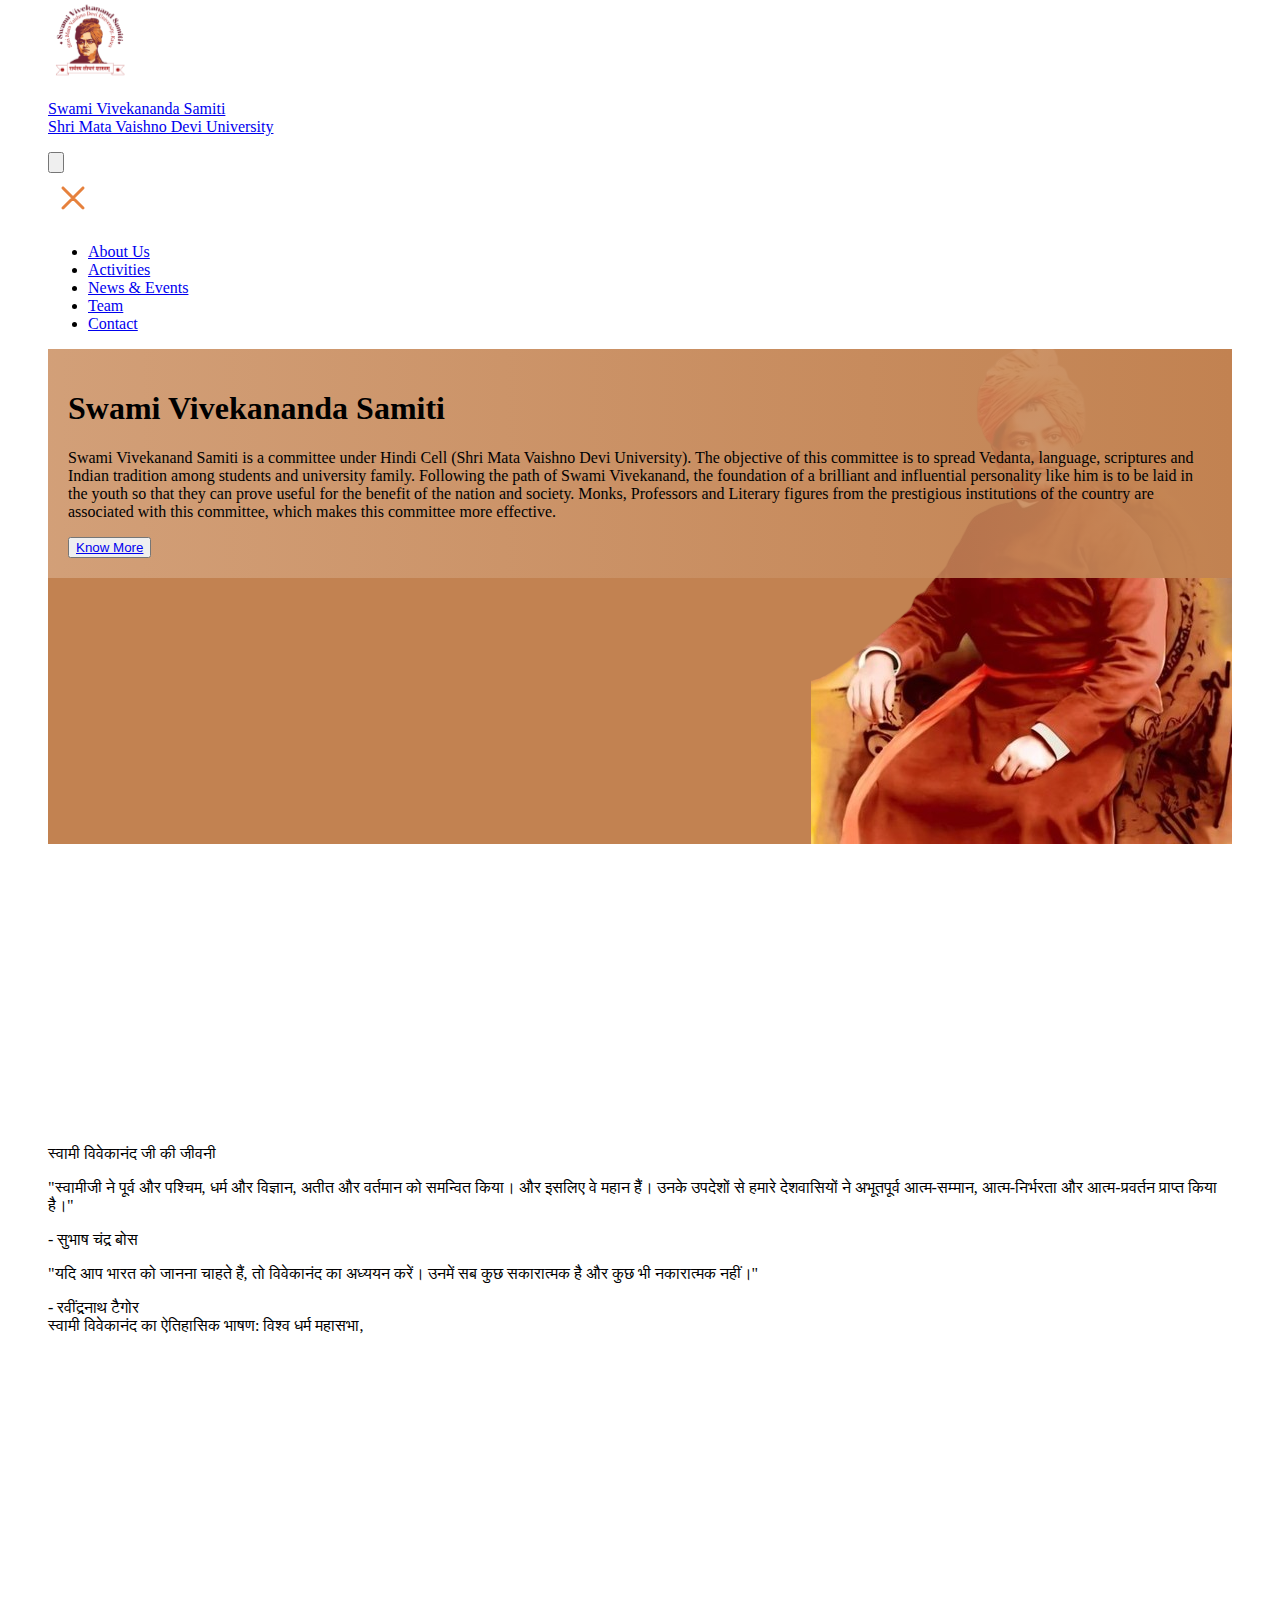
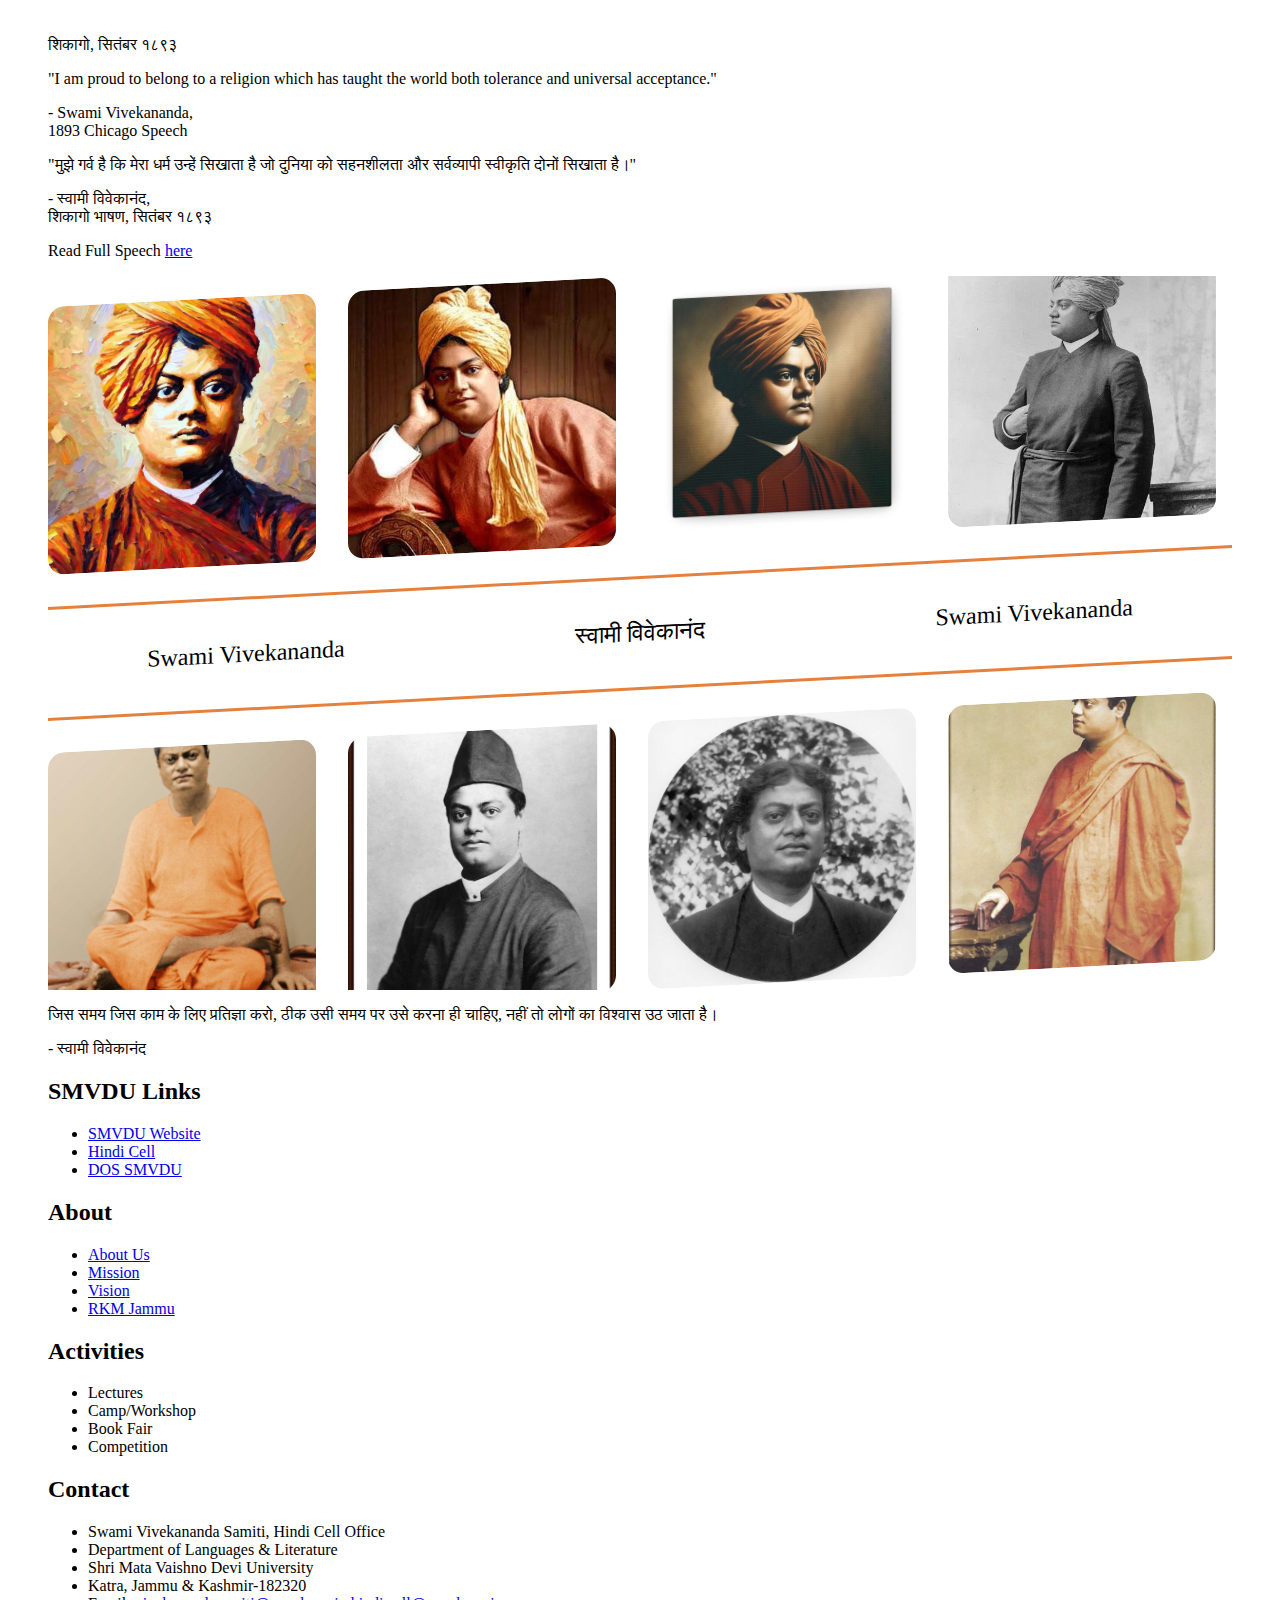
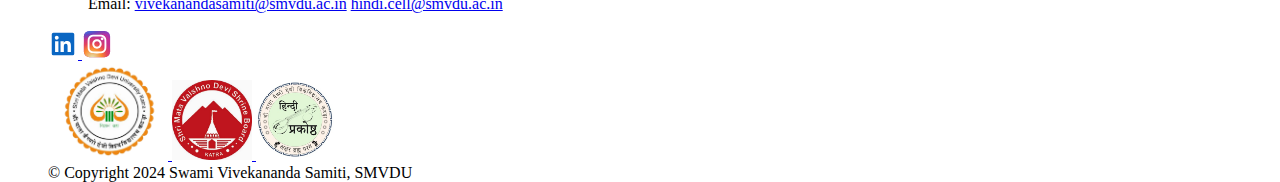
==== index.html @ 2ee824c7 "initial commit" ====
<!DOCTYPE html>
<html lang="en">
  <head>
    <meta charset="UTF-8" />
    <meta name="viewport" content="width=device-width, initial-scale=1.0" />
    <link rel="stylesheet" href="../style.css" />
    <script src="https://cdn.tailwindcss.com"></script>
    <link rel="preconnect" href="https://fonts.googleapis.com" />
    <link rel="preconnect" href="https://fonts.gstatic.com" crossorigin />
    <link
      href="https://fonts.googleapis.com/css2?family=Wittgenstein:ital,wght@0,400..900;1,400..900&display=swap"
      rel="stylesheet"
    />
    <link
      rel="icon"
      type="image/png"
      href="./assets/images/Vivekanand Samiti logo .png"
    />

    <link
      href="https://fonts.googleapis.com/css2?family=Margarine&display=swap"
      rel="stylesheet"
    />
    <meta property="og:title" content="Swami Vivekananda Samiti, SMVDU Katra" />
    <meta
      property="og:description"
      content="Swami Vivekananda Samiti is under the Hindi Cell of Shri Mata Vaishno Devi University. The aim of this samiti is to provide knowledge about Swami ji to the youth for the life."
    />
    <meta
      property="og:image"
      content="https://drive.google.com/file/d/1C65tCIMx6LrOhg4ggB39zdcLCmB5SeWJ/view?usp=sharing"
    />

    <meta property="og:type" content="website" />

    <meta
      name="twitter:card"
      content="https://drive.google.com/file/d/1C65tCIMx6LrOhg4ggB39zdcLCmB5SeWJ/view?usp=sharing"
    />
    <meta
      name="twitter:title"
      content="Swami Vivekananda Samiti, SMVDU Katra"
    />
    <meta name="twitter:description" content="Description for Twitter" />
    <meta
      name="twitter:image"
      content="https://drive.google.com/file/d/1C65tCIMx6LrOhg4ggB39zdcLCmB5SeWJ/view?usp=sharing"
    />
    <script>
      tailwind.config = {
        theme: {
          extend: {
            colors: {
              vivek: "#E6813D",
            },
            fontFamily: {
              swami: ["Wittgenstein", "sans-serif"],
              narendra: ["Margarine", "sans-serif"],
            },
          },
        },
      };
    </script>
    <title>Vivekananda Samiti - SMVDU</title>
  </head>
  <body>
    <div class="custom-container">
      <nav
        class="flex border-b border-vivek justify-between items-center py-2 bg-white font-swami !text-[#E6813D]"
      >
        <a
          href="/"
          class="transition duration-300 ease-in-out flex gap-2 items-center text-sm lg:text-xl font-bold"
        >
          <img src="./Vivekanand Samiti logo  1.svg" alt="samiti logo" />

          <p class="hidden lg:block">
            Swami Vivekananda Samiti <br />
            Shri Mata Vaishno Devi University
          </p>
        </a>
        <button
          class="md:hidden flex justify-center w-8 h-8 bg-gray-800 hover:bg-gray-700 transition duration-300 ease-in-out"
          id="nav-toggle"
        >
          <svg
            viewBox="0 0 24 24"
            fill="#fff"
            stroke="currentColor"
            stroke-width="2"
          >
            <rect x="4" y="4" width="8" height="8" rx="1" fill="#fff"></rect>
            <rect x="12" y="4" width="8" height="8" rx="1" fill="#fff"></rect>
            <rect x="4" y="12" width="8" height="8" rx="1" fill="#fff"></rect>
            <rect x="12" y="12" width="8" height="8" rx="1" fill="#fff"></rect>
          </svg>
        </button>
        <div
          id="nav-items"
          class="hidden font-medium absolute lg:static top-0 right-0 w-full lg:w-1/2 h-full bg-white lg:flex justify-between items-center gap-3"
        >
          <svg
            id="close-icon"
            class="lg:hidden absolute right-2 top-2"
            width="50px"
            height="50px"
            viewBox="0 -0.5 25 25"
            fill="none"
            xmlns="http://www.w3.org/2000/svg"
          >
            <g id="SVGRepo_bgCarrier" stroke-width="0"></g>
            <g
              id="SVGRepo_tracerCarrier"
              stroke-linecap="round"
              stroke-linejoin="round"
            ></g>
            <g id="SVGRepo_iconCarrier">
              <path
                d="M6.96967 16.4697C6.67678 16.7626 6.67678 17.2374 6.96967 17.5303C7.26256 17.8232 7.73744 17.8232 8.03033 17.5303L6.96967 16.4697ZM13.0303 12.5303C13.3232 12.2374 13.3232 11.7626 13.0303 11.4697C12.7374 11.1768 12.2626 11.1768 11.9697 11.4697L13.0303 12.5303ZM11.9697 11.4697C11.6768 11.7626 11.6768 12.2374 11.9697 12.5303C12.2626 12.8232 12.7374 12.8232 13.0303 12.5303L11.9697 11.4697ZM18.0303 7.53033C18.3232 7.23744 18.3232 6.76256 18.0303 6.46967C17.7374 6.17678 17.2626 6.17678 16.9697 6.46967L18.0303 7.53033ZM13.0303 11.4697C12.7374 11.1768 12.2626 11.1768 11.9697 11.4697C11.6768 11.7626 11.6768 12.2374 11.9697 12.5303L13.0303 11.4697ZM16.9697 17.5303C17.2626 17.8232 17.7374 17.8232 18.0303 17.5303C18.3232 17.2374 18.3232 16.7626 18.0303 16.4697L16.9697 17.5303ZM11.9697 12.5303C12.2626 12.8232 12.7374 12.8232 13.0303 12.5303C13.3232 12.2374 13.3232 11.7626 13.0303 11.4697L11.9697 12.5303ZM8.03033 6.46967C7.73744 6.17678 7.26256 6.17678 6.96967 6.46967C6.67678 6.76256 6.67678 7.23744 6.96967 7.53033L8.03033 6.46967ZM8.03033 17.5303L13.0303 12.5303L11.9697 11.4697L6.96967 16.4697L8.03033 17.5303ZM13.0303 12.5303L18.0303 7.53033L16.9697 6.46967L11.9697 11.4697L13.0303 12.5303ZM11.9697 12.5303L16.9697 17.5303L18.0303 16.4697L13.0303 11.4697L11.9697 12.5303ZM13.0303 11.4697L8.03033 6.46967L6.96967 7.53033L11.9697 12.5303L13.0303 11.4697Z"
                fill="#E6813D"
              ></path>
            </g>
          </svg>
          <ul
            class="lg:flex gap-10 text-2xl lg:text-lg mt-16 lg:mt-0 text-nowrap"
          >
            <li class="py-6 pl-4 lg:pl-0 lg:py-0">
              <a
                href="./about.html"
                class="lg:hover:bg-vivek lg:hover:text-white rounded p-2 transition duration-300 ease-in-out"
                >About Us</a
              >
            </li>
            <li class="py-6 pl-4 lg:pl-0 lg:py-0">
              <a
                href="/"
                class="lg:hover:bg-vivek lg:hover:text-white rounded p-2 transition duration-300 ease-in-out"
                >Activities</a
              >
            </li>
            <li class="py-6 pl-4 lg:pl-0 lg:py-0">
              <a
                href="/"
                class="lg:hover:bg-vivek lg:hover:text-white p-2 rounded transition duration-300 ease-in-out"
                >News & Events</a
              >
            </li>
            <li class="py-6 pl-4 lg:pl-0 lg:py-0">
              <a
                href="/team.html"
                class="lg:hover:bg-vivek lg:hover:text-white p-2 rounded transition duration-300 ease-in-out"
                >Team</a
              >
            </li>
            <li class="py-6 pl-4 lg:pl-0 lg:py-0">
              <a
                href="./contact.html"
                class="lg:hover:bg-vivek lg:hover:text-white p-2 rounded transition duration-300 ease-in-out"
                >Contact</a
              >
            </li>
          </ul>
        </div>
      </nav>
      <!-- navbar ends -->
      <div class="infosection">
        <div
          class="infotext flex flex-col gap-3 lg:w-1/2 h-full lg:pt-20 lg:px-10"
        >
          <h1 class="font-bold text-2xl lg:text-4xl font-narendra text-white">
            Swami Vivekananda Samiti
          </h1>
          <p class="text-sm md:text-base text-white font-semibold mt-6">
            Swami Vivekanand Samiti is a committee under Hindi Cell (Shri Mata
            Vaishno Devi University). The objective of this committee is to
            spread Vedanta, language, scriptures and Indian tradition among
            students and university family. Following the path of Swami
            Vivekanand, the foundation of a brilliant and influential
            personality like him is to be laid in the youth so that they can
            prove useful for the benefit of the nation and society. Monks,
            Professors and Literary figures from the prestigious institutions of
            the country are associated with this committee, which makes this
            committee more effective.
          </p>
          <button
            aria-label="know more button"
            class="text-white bg-orange-600 p-3 lg:px-5 rounded-lg font-semibold cursor-pointer w-1/2 md:w-1/3 lg:w-1/4"
          >
            <a href="/about.html">Know More</a>
          </button>
        </div>
      </div>
      <!-- hero section ends  -->

      <div class="mt-10 flex flex-col lg:flex-row">
        <div class="flex flex-col items-center gap-4">
          <span class="text-xl font-bold text-vivek"
            >स्वामी विवेकानंद जी की जीवनी
          </span>
          <iframe
            class="w-[400px] lg:w-[516px]"
            width="400"
            height="315"
            src="https://www.youtube.com/embed/04ceHW8CVVU?si=lhu3uIBAnBp4Sq96"
            title="YouTube video player"
            frameborder="0"
            allow="accelerometer; autoplay; encrypted-media; gyroscope; picture-in-picture; web-share"
            referrerpolicy="strict-origin-when-cross-origin"
            allowfullscreen
          ></iframe>
        </div>

        <div class="flex flex-col gap-3 justify-center p-3 px-6">
          <div class="flex flex-col">
            <p class="text-xl font-semibold">
              "स्वामीजी ने पूर्व और पश्चिम, धर्म और विज्ञान, अतीत और वर्तमान को
              समन्वित किया। और इसलिए वे महान हैं। उनके उपदेशों से हमारे
              देशवासियों ने अभूतपूर्व आत्म-सम्मान, आत्म-निर्भरता और
              आत्म-प्रवर्तन प्राप्त किया है।"
            </p>
            <span class="self-end">- सुभाष चंद्र बोस</span>
          </div>
          <div class="flex flex-col">
            <p class="text-xl font-semibold">
              "यदि आप भारत को जानना चाहते हैं, तो विवेकानंद का अध्ययन करें।
              उनमें सब कुछ सकारात्मक है और कुछ भी नकारात्मक नहीं।"
            </p>
            <span class="self-end">- रवींद्रनाथ टैगोर</span>
          </div>
        </div>
      </div>
      <!-- jeevani section ends  -->

      <div class="mt-10 flex flex-col lg:flex-row-reverse">
        <div class="flex flex-col items-center gap-4">
          <span class="text-xl font-bold text-vivek"
            >स्वामी विवेकानंद का ऐतिहासिक भाषण: विश्व धर्म महासभा, <br />
            शिकागो, सितंबर १८९३
          </span>
          <iframe
            class="w-[400px] lg:w-[516px]"
            width="560"
            height="315"
            src="https://www.youtube.com/embed/vPDQOB7pRRM?si=Dg711a_UgyWwMXxm"
            title="YouTube video player"
            frameborder="0"
            allow="accelerometer; autoplay; clipboard-write; encrypted-media; gyroscope; picture-in-picture; web-share"
            referrerpolicy="strict-origin-when-cross-origin"
            allowfullscreen
          ></iframe>
        </div>

        <div class="flex flex-col gap-3 justify-center p-3 px-6">
          <div class="flex flex-col">
            <p class="text-xl font-semibold">
              "I am proud to belong to a religion which has taught the world
              both tolerance and universal acceptance."
            </p>
            <span class="self-end"
              >- Swami Vivekananda, <br />
              1893 Chicago Speech</span
            >
          </div>
          <div class="flex flex-col">
            <p class="text-xl font-semibold">
              "मुझे गर्व है कि मेरा धर्म उन्हें सिखाता है जो दुनिया को सहनशीलता
              और सर्वव्यापी स्वीकृति दोनों सिखाता है।"
            </p>
            <span class="self-end"
              >- स्वामी विवेकानंद, <br />
              शिकागो भाषण, सितंबर १८९३</span
            >

            <p>
              Read Full Speech
              <a
                href="https://belurmath.org/swami-vivekananda-speeches-at-the-parliament-of-religions-chicago-1893/"
                target="_blank"
                class="text-vivek font-bold"
                >here</a
              >
            </p>
          </div>
        </div>
      </div>
      <div class="gallery mt-6">
        <div class="marquee">
          <div class="marquee__group">
            <img
              src="./assets/images/swamijigallery/swamiji-image1.png"
              alt=""
            />
            <img
              src="./assets/images/swamijigallery/swamiji-image2.png"
              alt=""
            />
            <img
              src="./assets/images/swamijigallery/swamiji -image3.png"
              alt=""
            />
            <img
              src="./assets/images/swamijigallery/swamiji-image4.png"
              alt=""
            />
            <img
              src="./assets/images/swamijigallery/swamiji-image5.png"
              alt=""
            />
          </div>

          <div aria-hidden="true" class="marquee__group">
            <img
              src="./assets/images/swamijigallery/swamiji-image5.png"
              alt=""
            />
            <img
              src="./assets/images/swamijigallery/swamiji-image4.png"
              alt=""
            />
            <img
              src="./assets/images/swamijigallery/swamiji-image3.png"
              alt=""
            />
            <img
              src="./assets/images/swamijigallery/swamiji-image2.png"
              alt=""
            />
            <img
              src="./assets/images/swamijigallery/swamiji-image1.png"
              alt=""
            />
          </div>
        </div>
        <div class="marquee marquee--borders" style="--duration: 100s">
          <div class="marquee__group">
            <p>Swami Vivekananda</p>
            <p aria-hidden="true">स्वामी विवेकानंद</p>
            <p aria-hidden="true">Swami Vivekananda</p>
          </div>

          <div aria-hidden="true" class="marquee__group">
            <p>स्वामी विवेकानंद</p>
            <p>Swami Vivekananda</p>
            <p>स्वामी विवेकानंद</p>
          </div>
        </div>

        <div class="marquee marquee--reverse">
          <div class="marquee__group">
            <img
              src="./assets/images/swamijigallery/swamiji-image6.png"
              alt=""
            />
            <img
              src="./assets/images/swamijigallery/swamiji-image7.png"
              alt=""
            />
            <img
              src="./assets/images/swamijigallery/swamiji-image8.png"
              alt=""
            />
            <img
              src="./assets/images/swamijigallery/swamiji-image9.png"
              alt=""
            />
            <img
              src="./assets/images/swamijigallery/swamiji -image3.png"
              alt=""
            />
          </div>

          <div aria-hidden="true" class="marquee__group">
            <img
              src="./assets/images/swamijigallery/swamiji-image6.png"
              alt=""
            />
            <img
              src="./assets/images/swamijigallery/swamiji-image9.png"
              alt=""
            />
            <img
              src="./assets/images/swamijigallery/swamiji-image8.png"
              alt=""
            />
            <img
              src="./assets/images/swamijigallery/swamiji-image7.png"
              alt=""
            />
            <img
              src="./assets/images/swamijigallery/swamiji-image6.png"
              alt=""
            />
          </div>
        </div>
      </div>

      <div class="flex flex-col my-6 lg:px-20 lg:py-10">
        <p class="text-2xl lg:text-4xl font-semibold">
          जिस समय जिस काम के लिए प्रतिज्ञा करो, ठीक उसी समय पर उसे करना ही
          चाहिए, नहीं तो लोगों का विश्वास उठ जाता है।
        </p>
        <span class="self-end text-xl lg:text-2xl">- स्वामी विवेकानंद </span>
      </div>
      <footer
        class="bg-black text-white flex flex-col p-10 py-20 justify-center"
      >
        <div class="grid grid-cols-2 lg:flex gap-[90px] justify-center">
          <div class="column flex flex-col gap-5">
            <h2 class="font-bold text-2xl">SMVDU Links</h2>
            <ul class="flex flex-col gap-2">
              <li>
                <a href="https://smvdu.ac.in/"> SMVDU Website </a>
              </li>
              <li>
                <a href="https://hindicell.smvdu.ac.in/">Hindi Cell</a>
              </li>
              <li>
                <a href="https://smvdu.ac.in/campus-life/dean-of-students/"
                  >DOS SMVDU</a
                >
              </li>
            </ul>
          </div>

          <div class="column gap-5 flex flex-col">
            <h2 class="font-bold text-2xl">About</h2>
            <ul class="flex flex-col gap-2">
              <li><a href="./about.html">About Us</a></li>
              <li><a href="./about.html">Mission</a></li>
              <li><a href="./about.html">Vision</a></li>
              <li><a href="https://rkmjammu.org/">RKM Jammu</a></li>
            </ul>
          </div>

          <div class="column col-end-2 flex flex-col gap-5">
            <h2 class="font-bold text-2xl">Activities</h2>
            <ul class="flex flex-col gap-2">
              <li>Lectures</li>
              <li>Camp/Workshop</li>
              <li>Book Fair</li>
              <li>Competition</li>
            </ul>
          </div>

          <div
            class="column row-start-3 w-[100vw] lg:w-auto flex flex-col gap-5"
          >
            <h2 class="font-bold text-2xl">Contact</h2>
            <ul>
              <li>Swami Vivekananda Samiti, Hindi Cell Office</li>
              <li>Department of Languages & Literature</li>
              <li>Shri Mata Vaishno Devi University</li>
              <li>Katra, Jammu & Kashmir-182320</li>
              <span>Email:</span>
              <a href="mailto:vivekanandasamiti@smvdu.ac.in"
                >vivekanandasamiti@smvdu.ac.in</a
              >
              <a href="mailto:hindi.cell@smvdu.ac.in" class="pl-2"
                >hindi.cell@smvdu.ac.in</a
              >
            </ul>
          </div>
        </div>
        <div
          class="flex flex-col-reverse gap-3 lg:flex-row items-center lg:px-20 justify-between"
        >
          <div class="flex gap-3">
            <a href="https://www.linkedin.com/company/hindicellsmvdu">
              <svg
                width="30px"
                height="30px"
                viewBox="0 0 16 16"
                xmlns="http://www.w3.org/2000/svg"
                fill="none"
              >
                <g id="SVGRepo_bgCarrier" stroke-width="0"></g>
                <g
                  id="SVGRepo_tracerCarrier"
                  stroke-linecap="round"
                  stroke-linejoin="round"
                ></g>
                <g id="SVGRepo_iconCarrier">
                  <path
                    fill="#0A66C2"
                    d="M12.225 12.225h-1.778V9.44c0-.664-.012-1.519-.925-1.519-.926 0-1.068.724-1.068 1.47v2.834H6.676V6.498h1.707v.783h.024c.348-.594.996-.95 1.684-.925 1.802 0 2.135 1.185 2.135 2.728l-.001 3.14zM4.67 5.715a1.037 1.037 0 01-1.032-1.031c0-.566.466-1.032 1.032-1.032.566 0 1.031.466 1.032 1.032 0 .566-.466 1.032-1.032 1.032zm.889 6.51h-1.78V6.498h1.78v5.727zM13.11 2H2.885A.88.88 0 002 2.866v10.268a.88.88 0 00.885.866h10.226a.882.882 0 00.889-.866V2.865a.88.88 0 00-.889-.864z"
                  ></path>
                </g>
              </svg>
            </a>
            <a href="https://www.instagram.com/hindicellsmvdu">
              <svg
                width="30px"
                height="30px"
                viewBox="0 0 32 32"
                fill="none"
                xmlns="http://www.w3.org/2000/svg"
              >
                <g id="SVGRepo_bgCarrier" stroke-width="0"></g>
                <g
                  id="SVGRepo_tracerCarrier"
                  stroke-linecap="round"
                  stroke-linejoin="round"
                ></g>
                <g id="SVGRepo_iconCarrier">
                  <rect
                    x="2"
                    y="2"
                    width="28"
                    height="28"
                    rx="6"
                    fill="url(#paint0_radial_87_7153)"
                  ></rect>
                  <rect
                    x="2"
                    y="2"
                    width="28"
                    height="28"
                    rx="6"
                    fill="url(#paint1_radial_87_7153)"
                  ></rect>
                  <rect
                    x="2"
                    y="2"
                    width="28"
                    height="28"
                    rx="6"
                    fill="url(#paint2_radial_87_7153)"
                  ></rect>
                  <path
                    d="M23 10.5C23 11.3284 22.3284 12 21.5 12C20.6716 12 20 11.3284 20 10.5C20 9.67157 20.6716 9 21.5 9C22.3284 9 23 9.67157 23 10.5Z"
                    fill="white"
                  ></path>
                  <path
                    fill-rule="evenodd"
                    clip-rule="evenodd"
                    d="M16 21C18.7614 21 21 18.7614 21 16C21 13.2386 18.7614 11 16 11C13.2386 11 11 13.2386 11 16C11 18.7614 13.2386 21 16 21ZM16 19C17.6569 19 19 17.6569 19 16C19 14.3431 17.6569 13 16 13C14.3431 13 13 14.3431 13 16C13 17.6569 14.3431 19 16 19Z"
                    fill="white"
                  ></path>
                  <path
                    fill-rule="evenodd"
                    clip-rule="evenodd"
                    d="M6 15.6C6 12.2397 6 10.5595 6.65396 9.27606C7.2292 8.14708 8.14708 7.2292 9.27606 6.65396C10.5595 6 12.2397 6 15.6 6H16.4C19.7603 6 21.4405 6 22.7239 6.65396C23.8529 7.2292 24.7708 8.14708 25.346 9.27606C26 10.5595 26 12.2397 26 15.6V16.4C26 19.7603 26 21.4405 25.346 22.7239C24.7708 23.8529 23.8529 24.7708 22.7239 25.346C21.4405 26 19.7603 26 16.4 26H15.6C12.2397 26 10.5595 26 9.27606 25.346C8.14708 24.7708 7.2292 23.8529 6.65396 22.7239C6 21.4405 6 19.7603 6 16.4V15.6ZM15.6 8H16.4C18.1132 8 19.2777 8.00156 20.1779 8.0751C21.0548 8.14674 21.5032 8.27659 21.816 8.43597C22.5686 8.81947 23.1805 9.43139 23.564 10.184C23.7234 10.4968 23.8533 10.9452 23.9249 11.8221C23.9984 12.7223 24 13.8868 24 15.6V16.4C24 18.1132 23.9984 19.2777 23.9249 20.1779C23.8533 21.0548 23.7234 21.5032 23.564 21.816C23.1805 22.5686 22.5686 23.1805 21.816 23.564C21.5032 23.7234 21.0548 23.8533 20.1779 23.9249C19.2777 23.9984 18.1132 24 16.4 24H15.6C13.8868 24 12.7223 23.9984 11.8221 23.9249C10.9452 23.8533 10.4968 23.7234 10.184 23.564C9.43139 23.1805 8.81947 22.5686 8.43597 21.816C8.27659 21.5032 8.14674 21.0548 8.0751 20.1779C8.00156 19.2777 8 18.1132 8 16.4V15.6C8 13.8868 8.00156 12.7223 8.0751 11.8221C8.14674 10.9452 8.27659 10.4968 8.43597 10.184C8.81947 9.43139 9.43139 8.81947 10.184 8.43597C10.4968 8.27659 10.9452 8.14674 11.8221 8.0751C12.7223 8.00156 13.8868 8 15.6 8Z"
                    fill="white"
                  ></path>
                  <defs>
                    <radialGradient
                      id="paint0_radial_87_7153"
                      cx="0"
                      cy="0"
                      r="1"
                      gradientUnits="userSpaceOnUse"
                      gradientTransform="translate(12 23) rotate(-55.3758) scale(25.5196)"
                    >
                      <stop stop-color="#B13589"></stop>
                      <stop offset="0.79309" stop-color="#C62F94"></stop>
                      <stop offset="1" stop-color="#8A3AC8"></stop>
                    </radialGradient>
                    <radialGradient
                      id="paint1_radial_87_7153"
                      cx="0"
                      cy="0"
                      r="1"
                      gradientUnits="userSpaceOnUse"
                      gradientTransform="translate(11 31) rotate(-65.1363) scale(22.5942)"
                    >
                      <stop stop-color="#E0E8B7"></stop>
                      <stop offset="0.444662" stop-color="#FB8A2E"></stop>
                      <stop offset="0.71474" stop-color="#E2425C"></stop>
                      <stop
                        offset="1"
                        stop-color="#E2425C"
                        stop-opacity="0"
                      ></stop>
                    </radialGradient>
                    <radialGradient
                      id="paint2_radial_87_7153"
                      cx="0"
                      cy="0"
                      r="1"
                      gradientUnits="userSpaceOnUse"
                      gradientTransform="translate(0.500002 3) rotate(-8.1301) scale(38.8909 8.31836)"
                    >
                      <stop offset="0.156701" stop-color="#406ADC"></stop>
                      <stop offset="0.467799" stop-color="#6A45BE"></stop>
                      <stop
                        offset="1"
                        stop-color="#6A45BE"
                        stop-opacity="0"
                      ></stop>
                    </radialGradient>
                  </defs>
                </g>
              </svg>
            </a>
          </div>
          <div class="flex gap-2 self-end mt-10">
            <a href="https://smvdu.ac.in">
              <img
                src="./assets/images/logo (1).png"
                alt="smvdu logo"
                width="120"
                class="object-contain mt-[-10px]"
              />
            </a>

            <a href="https://www.maavaishnodevi.org/">
              <img
                src="./assets/images/images (1) (1).jpeg"
                alt="shrine board logo"
                width="80"
                class="object-contain mr-5"
              />
            </a>
            <a href="https://hindicell.smvdu.ac.in/">
              <img
                src="./assets/images/logo.png"
                alt="hindi cell SMVDU logo"
                width="80"
                class="object-contain"
                class="object-contain"
              />
            </a>
          </div>
        </div>

        <div class="mt-20">
          <span>© Copyright 2024 Swami Vivekananda Samiti, SMVDU</span>
        </div>
      </footer>

      <!-- footer ends  -->
    </div>

    <script src="../script.js"></script>
  </body>
</html>
---- style.css ----
body {
  margin: 0;
}

.custom-container {
  max-width: 1440px;
  margin-inline: auto;
  padding-inline: clamp(16px, 4vw, 48px);
}

.infosection {
  background-image: url("./assets/images/swamiji-removebg-preview.png");
  height: 55vh;
  margin-top: 10px;
  object-fit: contain;
  background-repeat: no-repeat;
  background-color: #c28251;
  background-size: fill;
  background-position: right;
}

li {
  cursor: pointer;
}
.infotext {
  background: linear-gradient(to right, hsl(27, 72%, 90%, 0.3), #c28251);
  padding: 20px;
}

@media only screen and (max-width: 768px) {
  .infosection {
    background-image: url("./assets/images/swamiji-removebg-preview.png");
    height: 65vh;
    margin-top: 10px;
    object-fit: contain;
  }
  .infotext {
    padding-top: 18vh;
    gap: 10px;
  }
  .teamcard {
    width: 350px !important;
  }
}

@media only screen and (min-width: 768px) and (max-width: 1024px) {
  .teamcard {
    width: 300px !important;
  }
}
.header {
  background-color: #e6813d;
  padding: 20px;
  text-align: center;
}

.content {
  padding: 20px;
}

.leftcolumn {
  float: left;
  width: 55%;
}

.rightcolumn {
  float: right;
  width: 35%;
  padding-left: 20px;
}

.row:after {
  content: "";
  display: table;
  clear: both;
}

@media screen and (max-width: 800px) {
  .leftcolumn,
  .rightcolumn {
    width: 100%;
    padding: 0;
  }
}

#contact-form {
  max-width: 600px;
  margin: 40px auto;
  padding: 20px;
  box-shadow: 0 0 10px rgba(0, 0, 0, 0.1);
}

.teamcard {
  box-shadow: 0 0 10px rgba(0, 0, 0, 0.1);
  text-wrap: nowrap;
  height: 200px;
  width: 400px;
  border-left: 5px solid #e6813d;
}
label {
  display: block;
  margin-bottom: 10px;
}

input[type="text"],
input[type="tel"],
input[type="email"] {
  width: 100%;
  padding: 10px;
  margin-bottom: 20px;
  border: 1px solid #ccc;
}

textarea {
  width: 100%;
  padding: 10px;
  margin-bottom: 20px;
  border: 1px solid #ccc;
  height: 100px;
}

input[type="submit"] {
  background-color: #e6813d;
  color: #fff;
  padding: 10px 20px;
  border: none;
  border-radius: 5px;
  cursor: pointer;
}

input[type="submit"]:hover {
  background-color: white;
  color: #e6813d;
  border: 1px solid #e6813d;
}

.teamcard span:nth-child(1) {
  font-size: 22px;
  font-weight: 600;
}

.teamcard span:nth-child(2) {
  font-size: 18px;
  font-weight: 500;
  color: #e6813d;
  font-style: italic;
}

.teamcard p {
  font-size: 14px;
}

.marquee {
  --duration: 60s;
  --gap: 2rem;

  display: flex;
  overflow: hidden;
  user-select: none;
  gap: var(--gap);
  transform: skewY(-3deg);
}

.marquee__group {
  flex-shrink: 0;
  display: flex;
  align-items: center;
  justify-content: space-around;
  gap: var(--gap);
  min-width: 100%;
  animation: scroll var(--duration) linear infinite;
}

@media (prefers-reduced-motion: reduce) {
  .marquee__group {
    animation-play-state: paused;
  }
}

.marquee__group img {
  max-width: clamp(10rem, 1rem + 28vmin, 20rem);
  aspect-ratio: 1;
  object-fit: cover;
  border-radius: 1rem;
}

.gallery {
  --space: 2rem;
  display: grid;
  align-content: center;
  overflow: hidden;
  gap: var(--space);
  width: 100%;
  font-size: 1.5rem;
  line-height: 1.5;
}
.marquee--borders {
  border-block: 3px solid #e6813d;
  padding-block: 0.75rem;
}

.marquee--reverse .marquee__group {
  animation-direction: reverse;
  animation-delay: calc(var(--duration) / -2);
}

@keyframes scroll {
  0% {
    transform: translateX(0);
  }

  100% {
    transform: translateX(calc(-100% - var(--gap)));
  }
}
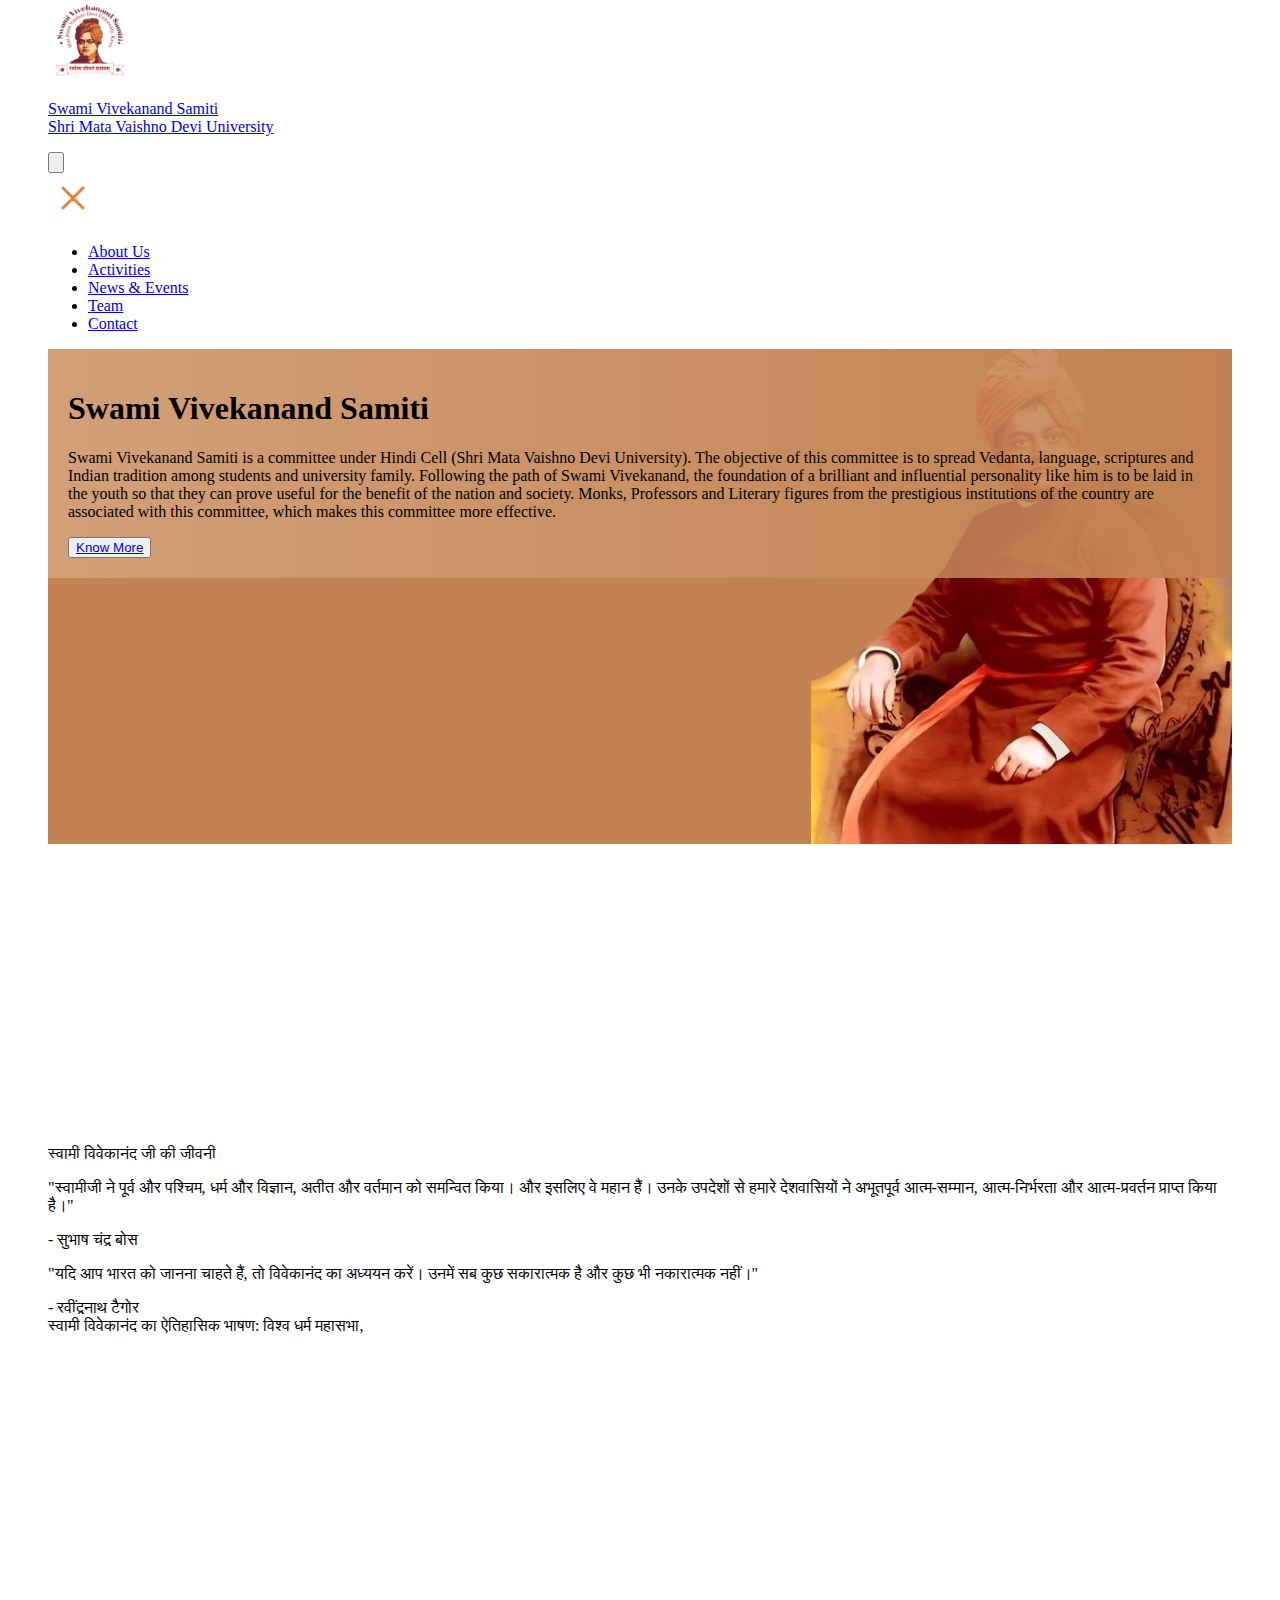
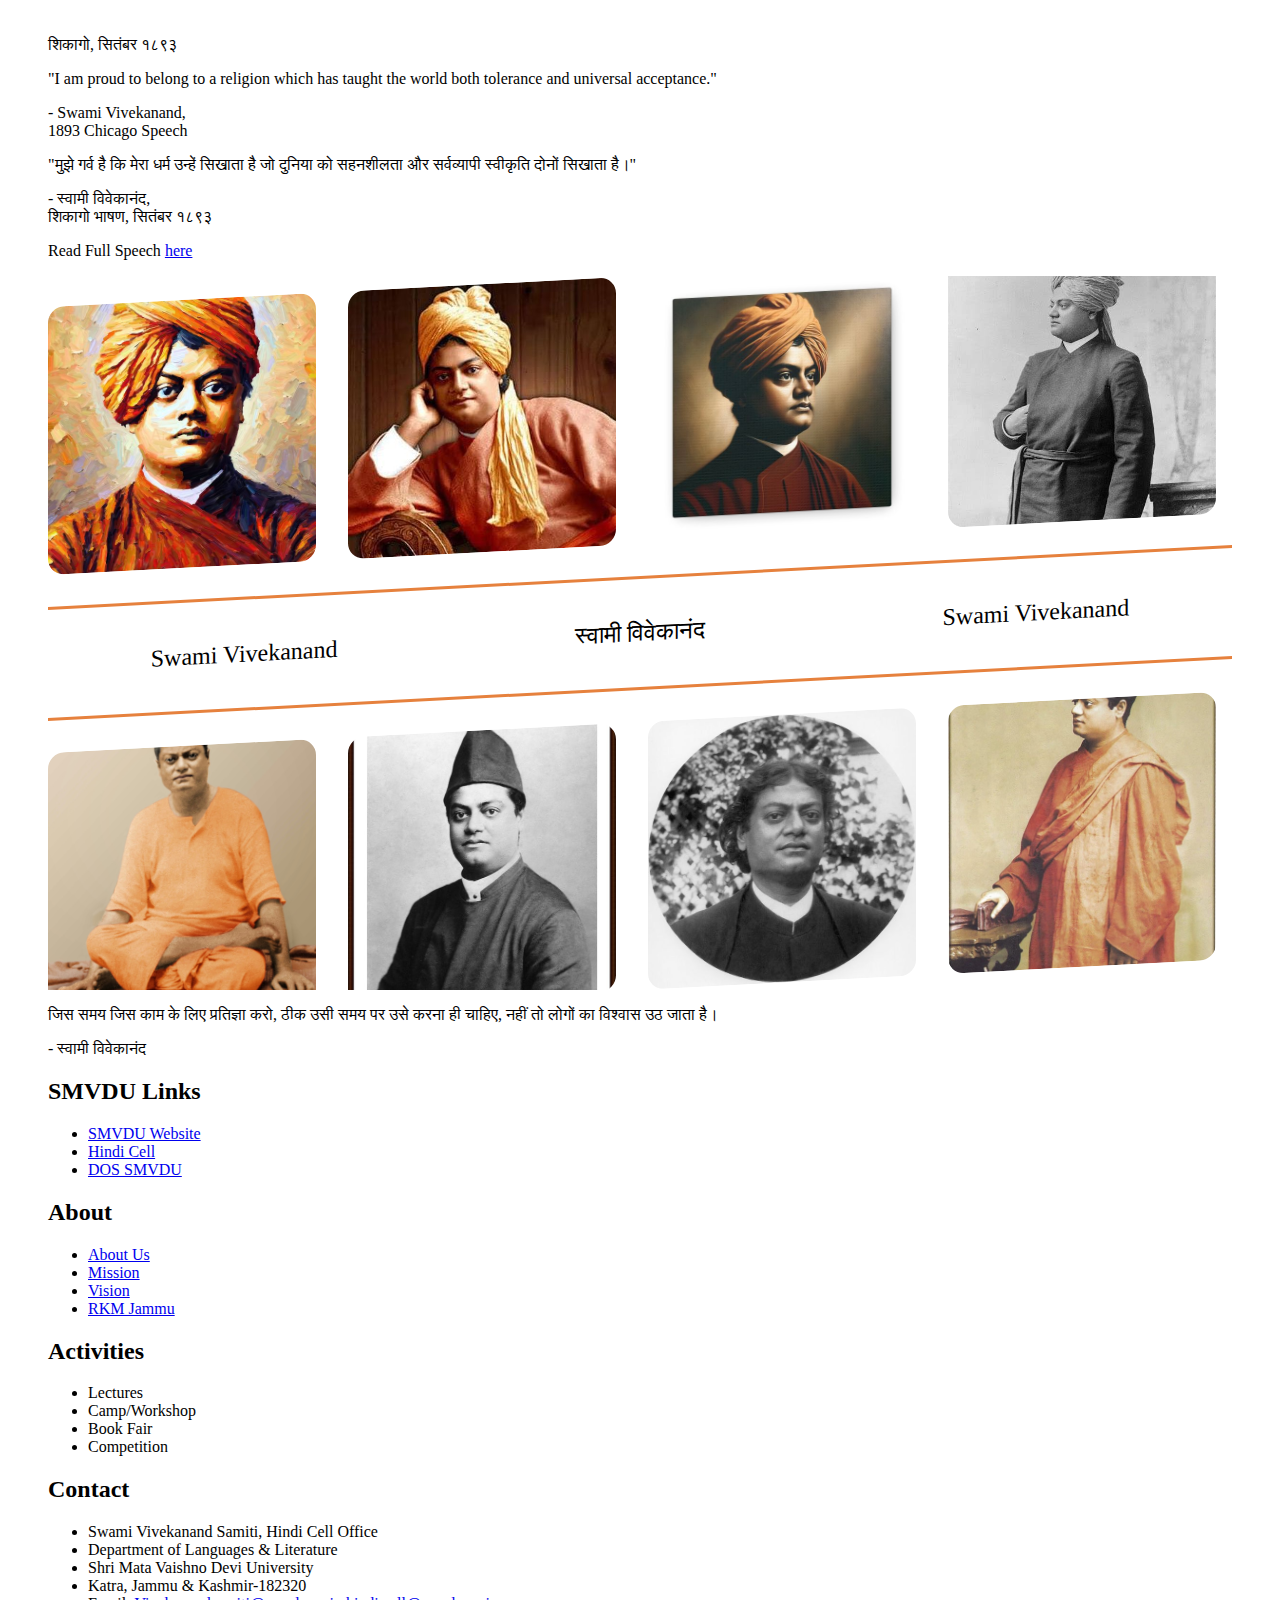
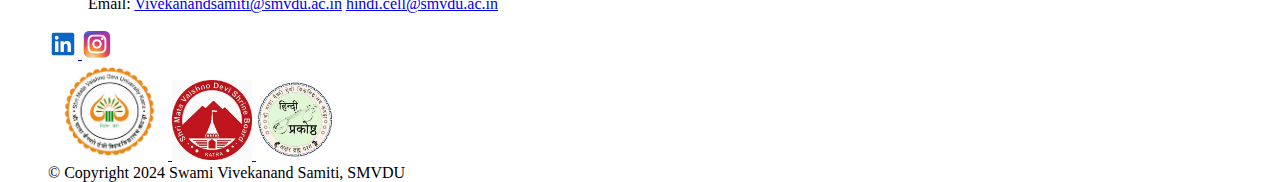
==== commit 415f4e64: "fix ui" ====
--- a/index.html
+++ b/index.html
@@ -21,10 +21,10 @@
       href="https://fonts.googleapis.com/css2?family=Margarine&display=swap"
       rel="stylesheet"
     />
-    <meta property="og:title" content="Swami Vivekananda Samiti, SMVDU Katra" />
+    <meta property="og:title" content="Swami Vivekanand Samiti, SMVDU Katra" />
     <meta
       property="og:description"
-      content="Swami Vivekananda Samiti is under the Hindi Cell of Shri Mata Vaishno Devi University. The aim of this samiti is to provide knowledge about Swami ji to the youth for the life."
+      content="Swami Vivekanand Samiti is under the Hindi Cell of Shri Mata Vaishno Devi University. The aim of this samiti is to provide knowledge about Swami ji to the youth for the life."
     />
     <meta
       property="og:image"
@@ -37,10 +37,7 @@
       name="twitter:card"
       content="https://drive.google.com/file/d/1C65tCIMx6LrOhg4ggB39zdcLCmB5SeWJ/view?usp=sharing"
     />
-    <meta
-      name="twitter:title"
-      content="Swami Vivekananda Samiti, SMVDU Katra"
-    />
+    <meta name="twitter:title" content="Swami Vivekanand Samiti, SMVDU Katra" />
     <meta name="twitter:description" content="Description for Twitter" />
     <meta
       name="twitter:image"
@@ -61,7 +58,7 @@
         },
       };
     </script>
-    <title>Vivekananda Samiti - SMVDU</title>
+    <title>Vivekanand Samiti - SMVDU</title>
   </head>
   <body>
     <div class="custom-container">
@@ -74,8 +71,8 @@
         >
           <img src="./Vivekanand Samiti logo  1.svg" alt="samiti logo" />
 
-          <p class="hidden lg:block">
-            Swami Vivekananda Samiti <br />
+          <p class="">
+            Swami Vivekanand Samiti <br />
             Shri Mata Vaishno Devi University
           </p>
         </a>
@@ -168,7 +165,7 @@
           class="infotext flex flex-col gap-3 lg:w-1/2 h-full lg:pt-20 lg:px-10"
         >
           <h1 class="font-bold text-2xl lg:text-4xl font-narendra text-white">
-            Swami Vivekananda Samiti
+            Swami Vivekanand Samiti
           </h1>
           <p class="text-sm md:text-base text-white font-semibold mt-6">
             Swami Vivekanand Samiti is a committee under Hindi Cell (Shri Mata
@@ -257,7 +254,7 @@
               both tolerance and universal acceptance."
             </p>
             <span class="self-end"
-              >- Swami Vivekananda, <br />
+              >- Swami Vivekanand, <br />
               1893 Chicago Speech</span
             >
           </div>
@@ -274,7 +271,7 @@
             <p>
               Read Full Speech
               <a
-                href="https://belurmath.org/swami-vivekananda-speeches-at-the-parliament-of-religions-chicago-1893/"
+                href="https://belurmath.org/swami-Vivekanand-speeches-at-the-parliament-of-religions-chicago-1893/"
                 target="_blank"
                 class="text-vivek font-bold"
                 >here</a
@@ -283,7 +280,7 @@
           </div>
         </div>
       </div>
-      <div class="gallery mt-6">
+      <div class="gallery w-full mt-6">
         <div class="marquee">
           <div class="marquee__group">
             <img
@@ -333,14 +330,14 @@
         </div>
         <div class="marquee marquee--borders" style="--duration: 100s">
           <div class="marquee__group">
-            <p>Swami Vivekananda</p>
+            <p>Swami Vivekanand</p>
             <p aria-hidden="true">स्वामी विवेकानंद</p>
-            <p aria-hidden="true">Swami Vivekananda</p>
+            <p aria-hidden="true">Swami Vivekanand</p>
           </div>
 
           <div aria-hidden="true" class="marquee__group">
             <p>स्वामी विवेकानंद</p>
-            <p>Swami Vivekananda</p>
+            <p>Swami Vivekanand</p>
             <p>स्वामी विवेकानंद</p>
           </div>
         </div>
@@ -401,232 +398,235 @@
         </p>
         <span class="self-end text-xl lg:text-2xl">- स्वामी विवेकानंद </span>
       </div>
-      <footer
-        class="bg-black text-white flex flex-col p-10 py-20 justify-center"
-      >
-        <div class="grid grid-cols-2 lg:flex gap-[90px] justify-center">
-          <div class="column flex flex-col gap-5">
-            <h2 class="font-bold text-2xl">SMVDU Links</h2>
-            <ul class="flex flex-col gap-2">
-              <li>
-                <a href="https://smvdu.ac.in/"> SMVDU Website </a>
-              </li>
-              <li>
-                <a href="https://hindicell.smvdu.ac.in/">Hindi Cell</a>
-              </li>
-              <li>
-                <a href="https://smvdu.ac.in/campus-life/dean-of-students/"
-                  >DOS SMVDU</a
+
+      <div>
+        <footer
+          class="bg-black text-white flex flex-col p-10 py-20 justify-center"
+        >
+          <div class="grid grid-cols-2 lg:flex gap-[90px] justify-center">
+            <div class="column flex flex-col gap-5">
+              <h2 class="font-bold text-2xl">SMVDU Links</h2>
+              <ul class="flex flex-col gap-2">
+                <li>
+                  <a href="https://smvdu.ac.in/"> SMVDU Website </a>
+                </li>
+                <li>
+                  <a href="https://hindicell.smvdu.ac.in/">Hindi Cell</a>
+                </li>
+                <li>
+                  <a href="https://smvdu.ac.in/campus-life/dean-of-students/"
+                    >DOS SMVDU</a
+                  >
+                </li>
+              </ul>
+            </div>
+
+            <div class="column gap-5 flex flex-col">
+              <h2 class="font-bold text-2xl">About</h2>
+              <ul class="flex flex-col gap-2">
+                <li><a href="./about.html">About Us</a></li>
+                <li><a href="./about.html">Mission</a></li>
+                <li><a href="./about.html">Vision</a></li>
+                <li><a href="https://rkmjammu.org/">RKM Jammu</a></li>
+              </ul>
+            </div>
+
+            <div class="column col-end-2 flex flex-col gap-5">
+              <h2 class="font-bold text-2xl">Activities</h2>
+              <ul class="flex flex-col gap-2">
+                <li>Lectures</li>
+                <li>Camp/Workshop</li>
+                <li>Book Fair</li>
+                <li>Competition</li>
+              </ul>
+            </div>
+
+            <div
+              class="column row-start-3 w-[100vw] lg:w-auto flex flex-col gap-5"
+            >
+              <h2 class="font-bold text-2xl">Contact</h2>
+              <ul>
+                <li>Swami Vivekanand Samiti, Hindi Cell Office</li>
+                <li>Department of Languages & Literature</li>
+                <li>Shri Mata Vaishno Devi University</li>
+                <li>Katra, Jammu & Kashmir-182320</li>
+                <span>Email:</span>
+                <a href="mailto:Vivekanandsamiti@smvdu.ac.in"
+                  >Vivekanandsamiti@smvdu.ac.in</a
                 >
-              </li>
-            </ul>
-          </div>
-
-          <div class="column gap-5 flex flex-col">
-            <h2 class="font-bold text-2xl">About</h2>
-            <ul class="flex flex-col gap-2">
-              <li><a href="./about.html">About Us</a></li>
-              <li><a href="./about.html">Mission</a></li>
-              <li><a href="./about.html">Vision</a></li>
-              <li><a href="https://rkmjammu.org/">RKM Jammu</a></li>
-            </ul>
-          </div>
-
-          <div class="column col-end-2 flex flex-col gap-5">
-            <h2 class="font-bold text-2xl">Activities</h2>
-            <ul class="flex flex-col gap-2">
-              <li>Lectures</li>
-              <li>Camp/Workshop</li>
-              <li>Book Fair</li>
-              <li>Competition</li>
-            </ul>
-          </div>
-
+                <a href="mailto:hindi.cell@smvdu.ac.in" class="pl-2"
+                  >hindi.cell@smvdu.ac.in</a
+                >
+              </ul>
+            </div>
+          </div>
           <div
-            class="column row-start-3 w-[100vw] lg:w-auto flex flex-col gap-5"
+            class="flex flex-col-reverse gap-3 lg:flex-row items-center lg:px-20 justify-between"
           >
-            <h2 class="font-bold text-2xl">Contact</h2>
-            <ul>
-              <li>Swami Vivekananda Samiti, Hindi Cell Office</li>
-              <li>Department of Languages & Literature</li>
-              <li>Shri Mata Vaishno Devi University</li>
-              <li>Katra, Jammu & Kashmir-182320</li>
-              <span>Email:</span>
-              <a href="mailto:vivekanandasamiti@smvdu.ac.in"
-                >vivekanandasamiti@smvdu.ac.in</a
-              >
-              <a href="mailto:hindi.cell@smvdu.ac.in" class="pl-2"
-                >hindi.cell@smvdu.ac.in</a
-              >
-            </ul>
-          </div>
-        </div>
-        <div
-          class="flex flex-col-reverse gap-3 lg:flex-row items-center lg:px-20 justify-between"
-        >
-          <div class="flex gap-3">
-            <a href="https://www.linkedin.com/company/hindicellsmvdu">
-              <svg
-                width="30px"
-                height="30px"
-                viewBox="0 0 16 16"
-                xmlns="http://www.w3.org/2000/svg"
-                fill="none"
-              >
-                <g id="SVGRepo_bgCarrier" stroke-width="0"></g>
-                <g
-                  id="SVGRepo_tracerCarrier"
-                  stroke-linecap="round"
-                  stroke-linejoin="round"
-                ></g>
-                <g id="SVGRepo_iconCarrier">
-                  <path
-                    fill="#0A66C2"
-                    d="M12.225 12.225h-1.778V9.44c0-.664-.012-1.519-.925-1.519-.926 0-1.068.724-1.068 1.47v2.834H6.676V6.498h1.707v.783h.024c.348-.594.996-.95 1.684-.925 1.802 0 2.135 1.185 2.135 2.728l-.001 3.14zM4.67 5.715a1.037 1.037 0 01-1.032-1.031c0-.566.466-1.032 1.032-1.032.566 0 1.031.466 1.032 1.032 0 .566-.466 1.032-1.032 1.032zm.889 6.51h-1.78V6.498h1.78v5.727zM13.11 2H2.885A.88.88 0 002 2.866v10.268a.88.88 0 00.885.866h10.226a.882.882 0 00.889-.866V2.865a.88.88 0 00-.889-.864z"
-                  ></path>
-                </g>
-              </svg>
-            </a>
-            <a href="https://www.instagram.com/hindicellsmvdu">
-              <svg
-                width="30px"
-                height="30px"
-                viewBox="0 0 32 32"
-                fill="none"
-                xmlns="http://www.w3.org/2000/svg"
-              >
-                <g id="SVGRepo_bgCarrier" stroke-width="0"></g>
-                <g
-                  id="SVGRepo_tracerCarrier"
-                  stroke-linecap="round"
-                  stroke-linejoin="round"
-                ></g>
-                <g id="SVGRepo_iconCarrier">
-                  <rect
-                    x="2"
-                    y="2"
-                    width="28"
-                    height="28"
-                    rx="6"
-                    fill="url(#paint0_radial_87_7153)"
-                  ></rect>
-                  <rect
-                    x="2"
-                    y="2"
-                    width="28"
-                    height="28"
-                    rx="6"
-                    fill="url(#paint1_radial_87_7153)"
-                  ></rect>
-                  <rect
-                    x="2"
-                    y="2"
-                    width="28"
-                    height="28"
-                    rx="6"
-                    fill="url(#paint2_radial_87_7153)"
-                  ></rect>
-                  <path
-                    d="M23 10.5C23 11.3284 22.3284 12 21.5 12C20.6716 12 20 11.3284 20 10.5C20 9.67157 20.6716 9 21.5 9C22.3284 9 23 9.67157 23 10.5Z"
-                    fill="white"
-                  ></path>
-                  <path
-                    fill-rule="evenodd"
-                    clip-rule="evenodd"
-                    d="M16 21C18.7614 21 21 18.7614 21 16C21 13.2386 18.7614 11 16 11C13.2386 11 11 13.2386 11 16C11 18.7614 13.2386 21 16 21ZM16 19C17.6569 19 19 17.6569 19 16C19 14.3431 17.6569 13 16 13C14.3431 13 13 14.3431 13 16C13 17.6569 14.3431 19 16 19Z"
-                    fill="white"
-                  ></path>
-                  <path
-                    fill-rule="evenodd"
-                    clip-rule="evenodd"
-                    d="M6 15.6C6 12.2397 6 10.5595 6.65396 9.27606C7.2292 8.14708 8.14708 7.2292 9.27606 6.65396C10.5595 6 12.2397 6 15.6 6H16.4C19.7603 6 21.4405 6 22.7239 6.65396C23.8529 7.2292 24.7708 8.14708 25.346 9.27606C26 10.5595 26 12.2397 26 15.6V16.4C26 19.7603 26 21.4405 25.346 22.7239C24.7708 23.8529 23.8529 24.7708 22.7239 25.346C21.4405 26 19.7603 26 16.4 26H15.6C12.2397 26 10.5595 26 9.27606 25.346C8.14708 24.7708 7.2292 23.8529 6.65396 22.7239C6 21.4405 6 19.7603 6 16.4V15.6ZM15.6 8H16.4C18.1132 8 19.2777 8.00156 20.1779 8.0751C21.0548 8.14674 21.5032 8.27659 21.816 8.43597C22.5686 8.81947 23.1805 9.43139 23.564 10.184C23.7234 10.4968 23.8533 10.9452 23.9249 11.8221C23.9984 12.7223 24 13.8868 24 15.6V16.4C24 18.1132 23.9984 19.2777 23.9249 20.1779C23.8533 21.0548 23.7234 21.5032 23.564 21.816C23.1805 22.5686 22.5686 23.1805 21.816 23.564C21.5032 23.7234 21.0548 23.8533 20.1779 23.9249C19.2777 23.9984 18.1132 24 16.4 24H15.6C13.8868 24 12.7223 23.9984 11.8221 23.9249C10.9452 23.8533 10.4968 23.7234 10.184 23.564C9.43139 23.1805 8.81947 22.5686 8.43597 21.816C8.27659 21.5032 8.14674 21.0548 8.0751 20.1779C8.00156 19.2777 8 18.1132 8 16.4V15.6C8 13.8868 8.00156 12.7223 8.0751 11.8221C8.14674 10.9452 8.27659 10.4968 8.43597 10.184C8.81947 9.43139 9.43139 8.81947 10.184 8.43597C10.4968 8.27659 10.9452 8.14674 11.8221 8.0751C12.7223 8.00156 13.8868 8 15.6 8Z"
-                    fill="white"
-                  ></path>
-                  <defs>
-                    <radialGradient
-                      id="paint0_radial_87_7153"
-                      cx="0"
-                      cy="0"
-                      r="1"
-                      gradientUnits="userSpaceOnUse"
-                      gradientTransform="translate(12 23) rotate(-55.3758) scale(25.5196)"
-                    >
-                      <stop stop-color="#B13589"></stop>
-                      <stop offset="0.79309" stop-color="#C62F94"></stop>
-                      <stop offset="1" stop-color="#8A3AC8"></stop>
-                    </radialGradient>
-                    <radialGradient
-                      id="paint1_radial_87_7153"
-                      cx="0"
-                      cy="0"
-                      r="1"
-                      gradientUnits="userSpaceOnUse"
-                      gradientTransform="translate(11 31) rotate(-65.1363) scale(22.5942)"
-                    >
-                      <stop stop-color="#E0E8B7"></stop>
-                      <stop offset="0.444662" stop-color="#FB8A2E"></stop>
-                      <stop offset="0.71474" stop-color="#E2425C"></stop>
-                      <stop
-                        offset="1"
-                        stop-color="#E2425C"
-                        stop-opacity="0"
-                      ></stop>
-                    </radialGradient>
-                    <radialGradient
-                      id="paint2_radial_87_7153"
-                      cx="0"
-                      cy="0"
-                      r="1"
-                      gradientUnits="userSpaceOnUse"
-                      gradientTransform="translate(0.500002 3) rotate(-8.1301) scale(38.8909 8.31836)"
-                    >
-                      <stop offset="0.156701" stop-color="#406ADC"></stop>
-                      <stop offset="0.467799" stop-color="#6A45BE"></stop>
-                      <stop
-                        offset="1"
-                        stop-color="#6A45BE"
-                        stop-opacity="0"
-                      ></stop>
-                    </radialGradient>
-                  </defs>
-                </g>
-              </svg>
-            </a>
-          </div>
-          <div class="flex gap-2 self-end mt-10">
-            <a href="https://smvdu.ac.in">
-              <img
-                src="./assets/images/logo (1).png"
-                alt="smvdu logo"
-                width="120"
-                class="object-contain mt-[-10px]"
-              />
-            </a>
-
-            <a href="https://www.maavaishnodevi.org/">
-              <img
-                src="./assets/images/images (1) (1).jpeg"
-                alt="shrine board logo"
-                width="80"
-                class="object-contain mr-5"
-              />
-            </a>
-            <a href="https://hindicell.smvdu.ac.in/">
-              <img
-                src="./assets/images/logo.png"
-                alt="hindi cell SMVDU logo"
-                width="80"
-                class="object-contain"
-                class="object-contain"
-              />
-            </a>
-          </div>
-        </div>
-
-        <div class="mt-20">
-          <span>© Copyright 2024 Swami Vivekananda Samiti, SMVDU</span>
-        </div>
-      </footer>
+            <div class="flex gap-3">
+              <a href="https://www.linkedin.com/company/hindicellsmvdu">
+                <svg
+                  width="30px"
+                  height="30px"
+                  viewBox="0 0 16 16"
+                  xmlns="http://www.w3.org/2000/svg"
+                  fill="none"
+                >
+                  <g id="SVGRepo_bgCarrier" stroke-width="0"></g>
+                  <g
+                    id="SVGRepo_tracerCarrier"
+                    stroke-linecap="round"
+                    stroke-linejoin="round"
+                  ></g>
+                  <g id="SVGRepo_iconCarrier">
+                    <path
+                      fill="#0A66C2"
+                      d="M12.225 12.225h-1.778V9.44c0-.664-.012-1.519-.925-1.519-.926 0-1.068.724-1.068 1.47v2.834H6.676V6.498h1.707v.783h.024c.348-.594.996-.95 1.684-.925 1.802 0 2.135 1.185 2.135 2.728l-.001 3.14zM4.67 5.715a1.037 1.037 0 01-1.032-1.031c0-.566.466-1.032 1.032-1.032.566 0 1.031.466 1.032 1.032 0 .566-.466 1.032-1.032 1.032zm.889 6.51h-1.78V6.498h1.78v5.727zM13.11 2H2.885A.88.88 0 002 2.866v10.268a.88.88 0 00.885.866h10.226a.882.882 0 00.889-.866V2.865a.88.88 0 00-.889-.864z"
+                    ></path>
+                  </g>
+                </svg>
+              </a>
+              <a href="https://www.instagram.com/hindicellsmvdu">
+                <svg
+                  width="30px"
+                  height="30px"
+                  viewBox="0 0 32 32"
+                  fill="none"
+                  xmlns="http://www.w3.org/2000/svg"
+                >
+                  <g id="SVGRepo_bgCarrier" stroke-width="0"></g>
+                  <g
+                    id="SVGRepo_tracerCarrier"
+                    stroke-linecap="round"
+                    stroke-linejoin="round"
+                  ></g>
+                  <g id="SVGRepo_iconCarrier">
+                    <rect
+                      x="2"
+                      y="2"
+                      width="28"
+                      height="28"
+                      rx="6"
+                      fill="url(#paint0_radial_87_7153)"
+                    ></rect>
+                    <rect
+                      x="2"
+                      y="2"
+                      width="28"
+                      height="28"
+                      rx="6"
+                      fill="url(#paint1_radial_87_7153)"
+                    ></rect>
+                    <rect
+                      x="2"
+                      y="2"
+                      width="28"
+                      height="28"
+                      rx="6"
+                      fill="url(#paint2_radial_87_7153)"
+                    ></rect>
+                    <path
+                      d="M23 10.5C23 11.3284 22.3284 12 21.5 12C20.6716 12 20 11.3284 20 10.5C20 9.67157 20.6716 9 21.5 9C22.3284 9 23 9.67157 23 10.5Z"
+                      fill="white"
+                    ></path>
+                    <path
+                      fill-rule="evenodd"
+                      clip-rule="evenodd"
+                      d="M16 21C18.7614 21 21 18.7614 21 16C21 13.2386 18.7614 11 16 11C13.2386 11 11 13.2386 11 16C11 18.7614 13.2386 21 16 21ZM16 19C17.6569 19 19 17.6569 19 16C19 14.3431 17.6569 13 16 13C14.3431 13 13 14.3431 13 16C13 17.6569 14.3431 19 16 19Z"
+                      fill="white"
+                    ></path>
+                    <path
+                      fill-rule="evenodd"
+                      clip-rule="evenodd"
+                      d="M6 15.6C6 12.2397 6 10.5595 6.65396 9.27606C7.2292 8.14708 8.14708 7.2292 9.27606 6.65396C10.5595 6 12.2397 6 15.6 6H16.4C19.7603 6 21.4405 6 22.7239 6.65396C23.8529 7.2292 24.7708 8.14708 25.346 9.27606C26 10.5595 26 12.2397 26 15.6V16.4C26 19.7603 26 21.4405 25.346 22.7239C24.7708 23.8529 23.8529 24.7708 22.7239 25.346C21.4405 26 19.7603 26 16.4 26H15.6C12.2397 26 10.5595 26 9.27606 25.346C8.14708 24.7708 7.2292 23.8529 6.65396 22.7239C6 21.4405 6 19.7603 6 16.4V15.6ZM15.6 8H16.4C18.1132 8 19.2777 8.00156 20.1779 8.0751C21.0548 8.14674 21.5032 8.27659 21.816 8.43597C22.5686 8.81947 23.1805 9.43139 23.564 10.184C23.7234 10.4968 23.8533 10.9452 23.9249 11.8221C23.9984 12.7223 24 13.8868 24 15.6V16.4C24 18.1132 23.9984 19.2777 23.9249 20.1779C23.8533 21.0548 23.7234 21.5032 23.564 21.816C23.1805 22.5686 22.5686 23.1805 21.816 23.564C21.5032 23.7234 21.0548 23.8533 20.1779 23.9249C19.2777 23.9984 18.1132 24 16.4 24H15.6C13.8868 24 12.7223 23.9984 11.8221 23.9249C10.9452 23.8533 10.4968 23.7234 10.184 23.564C9.43139 23.1805 8.81947 22.5686 8.43597 21.816C8.27659 21.5032 8.14674 21.0548 8.0751 20.1779C8.00156 19.2777 8 18.1132 8 16.4V15.6C8 13.8868 8.00156 12.7223 8.0751 11.8221C8.14674 10.9452 8.27659 10.4968 8.43597 10.184C8.81947 9.43139 9.43139 8.81947 10.184 8.43597C10.4968 8.27659 10.9452 8.14674 11.8221 8.0751C12.7223 8.00156 13.8868 8 15.6 8Z"
+                      fill="white"
+                    ></path>
+                    <defs>
+                      <radialGradient
+                        id="paint0_radial_87_7153"
+                        cx="0"
+                        cy="0"
+                        r="1"
+                        gradientUnits="userSpaceOnUse"
+                        gradientTransform="translate(12 23) rotate(-55.3758) scale(25.5196)"
+                      >
+                        <stop stop-color="#B13589"></stop>
+                        <stop offset="0.79309" stop-color="#C62F94"></stop>
+                        <stop offset="1" stop-color="#8A3AC8"></stop>
+                      </radialGradient>
+                      <radialGradient
+                        id="paint1_radial_87_7153"
+                        cx="0"
+                        cy="0"
+                        r="1"
+                        gradientUnits="userSpaceOnUse"
+                        gradientTransform="translate(11 31) rotate(-65.1363) scale(22.5942)"
+                      >
+                        <stop stop-color="#E0E8B7"></stop>
+                        <stop offset="0.444662" stop-color="#FB8A2E"></stop>
+                        <stop offset="0.71474" stop-color="#E2425C"></stop>
+                        <stop
+                          offset="1"
+                          stop-color="#E2425C"
+                          stop-opacity="0"
+                        ></stop>
+                      </radialGradient>
+                      <radialGradient
+                        id="paint2_radial_87_7153"
+                        cx="0"
+                        cy="0"
+                        r="1"
+                        gradientUnits="userSpaceOnUse"
+                        gradientTransform="translate(0.500002 3) rotate(-8.1301) scale(38.8909 8.31836)"
+                      >
+                        <stop offset="0.156701" stop-color="#406ADC"></stop>
+                        <stop offset="0.467799" stop-color="#6A45BE"></stop>
+                        <stop
+                          offset="1"
+                          stop-color="#6A45BE"
+                          stop-opacity="0"
+                        ></stop>
+                      </radialGradient>
+                    </defs>
+                  </g>
+                </svg>
+              </a>
+            </div>
+            <div class="flex gap-2 self-end mt-10">
+              <a href="https://smvdu.ac.in">
+                <img
+                  src="./assets/images/logo (1).png"
+                  alt="smvdu logo"
+                  width="120"
+                  class="object-contain mt-[-10px] w-[120px]"
+                />
+              </a>
+
+              <a href="https://www.maavaishnodevi.org/">
+                <img
+                  src="./assets/images/images (1) (1).jpeg"
+                  alt="shrine board logo"
+                  width="80"
+                  class="object-contain mr-5 w-[80px]"
+                />
+              </a>
+              <a href="https://hindicell.smvdu.ac.in/">
+                <img
+                  src="./assets/images/logo.png"
+                  alt="hindi cell SMVDU logo"
+                  width="80"
+                  class="object-contain"
+                  class="object-contain"
+                />
+              </a>
+            </div>
+          </div>
+
+          <div class="mt-20">
+            <span>© Copyright 2024 Swami Vivekanand Samiti, SMVDU</span>
+          </div>
+        </footer>
+      </div>
 
       <!-- footer ends  -->
     </div>
--- a/style.css
+++ b/style.css
@@ -93,7 +93,7 @@
 .teamcard {
   box-shadow: 0 0 10px rgba(0, 0, 0, 0.1);
   text-wrap: nowrap;
-  height: 200px;
+  height: 300px;
   width: 400px;
   border-left: 5px solid #e6813d;
 }
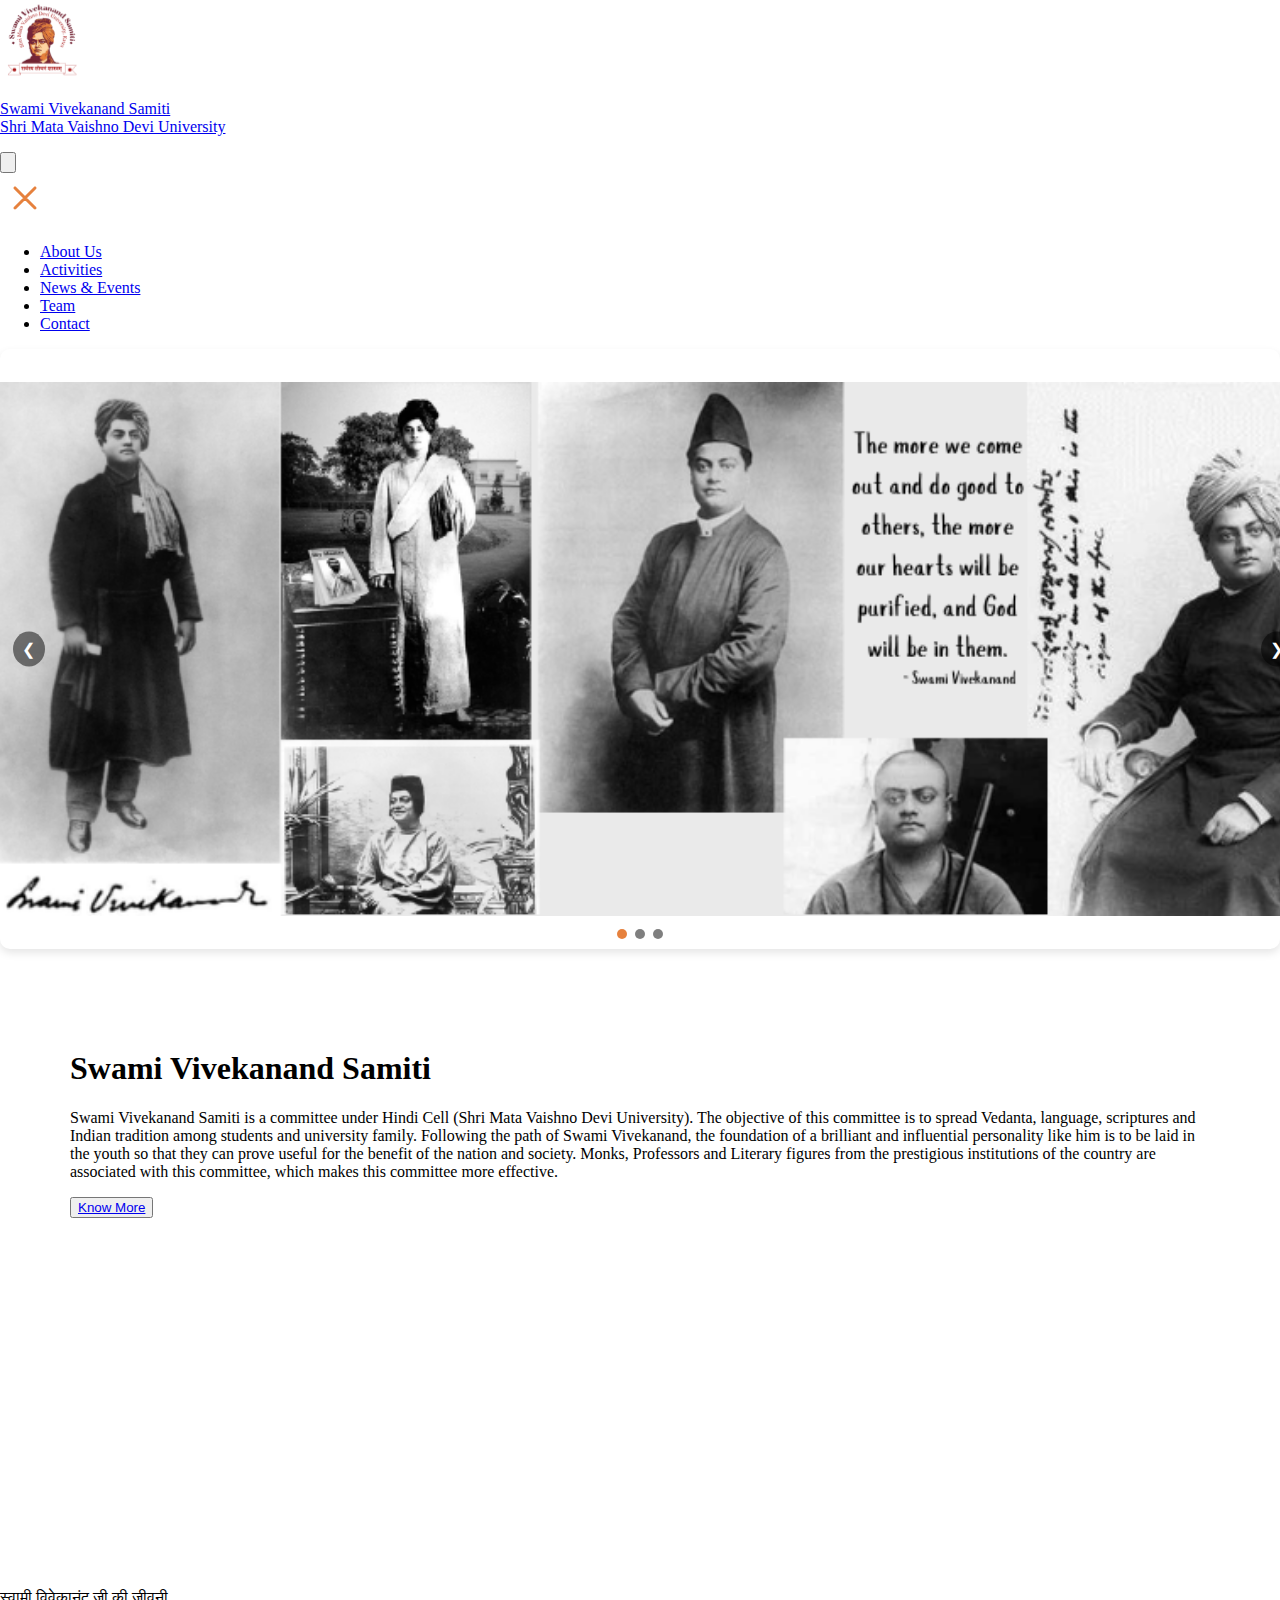
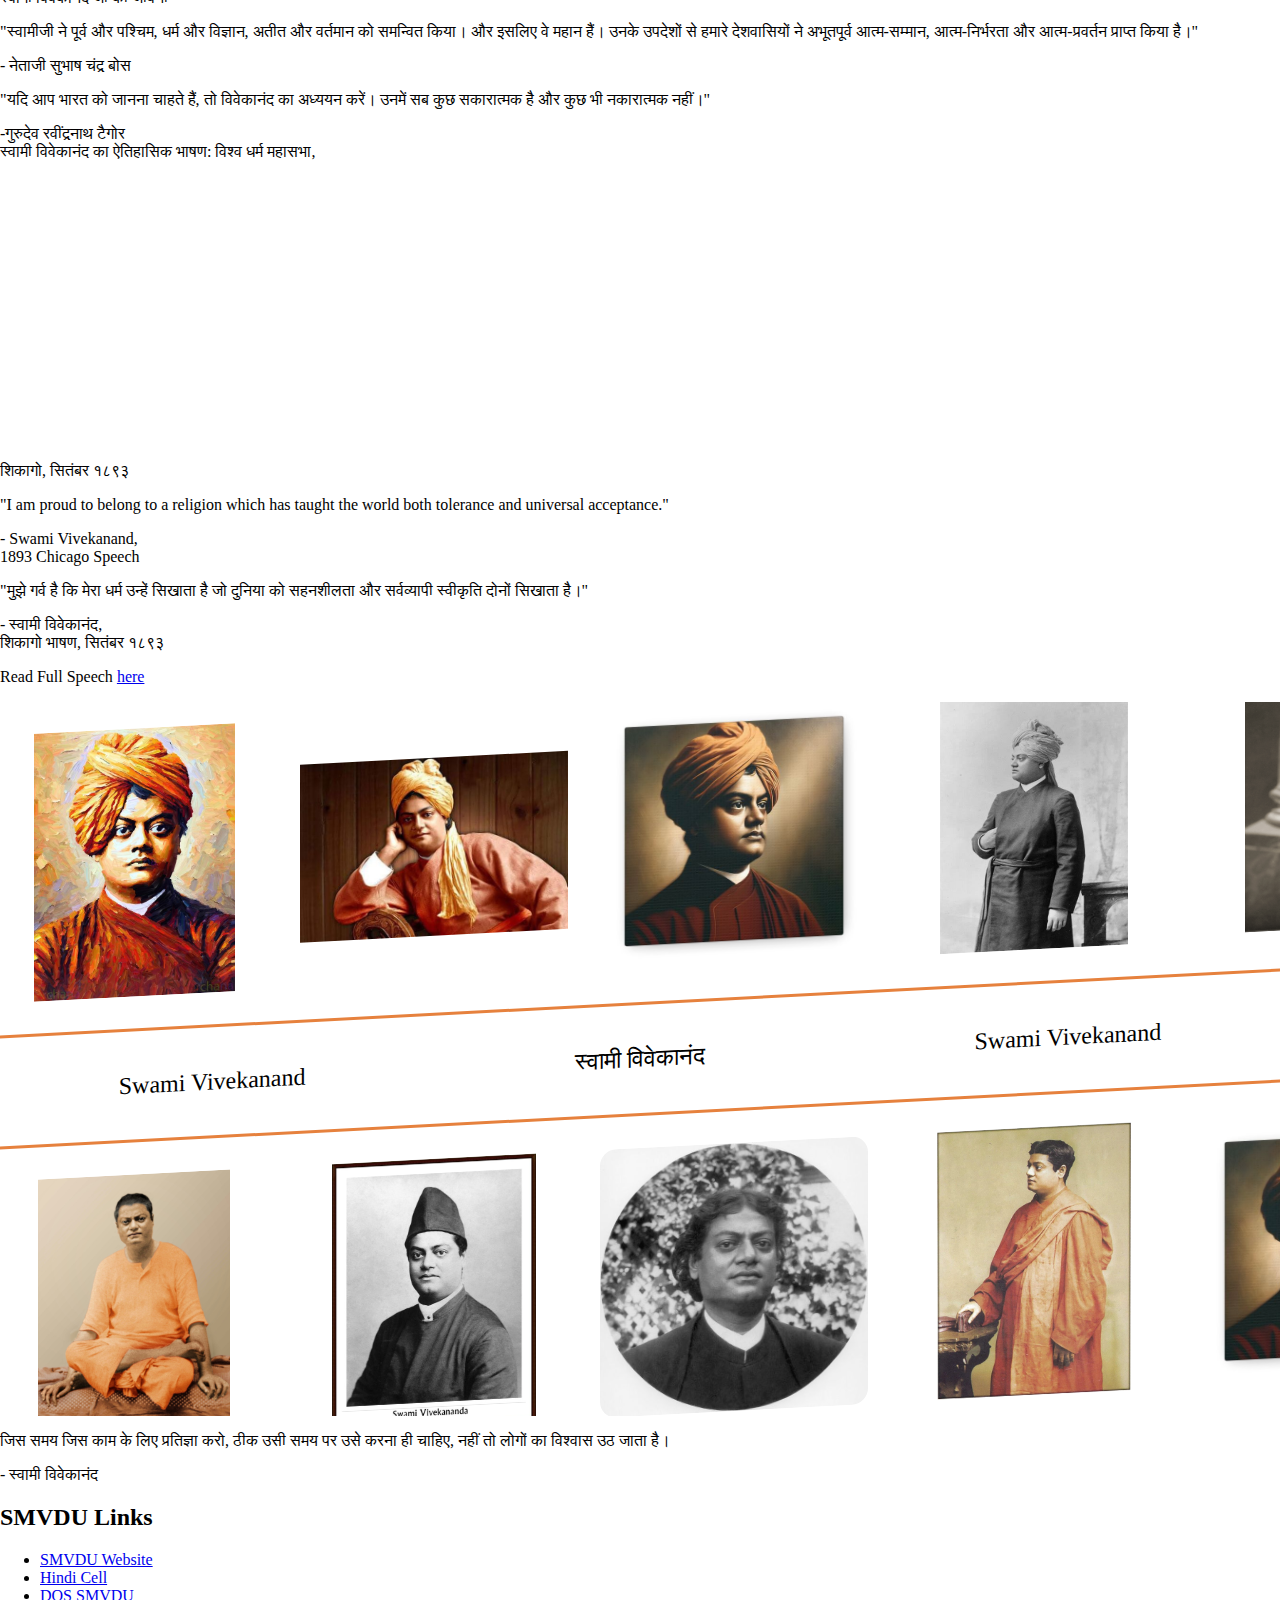
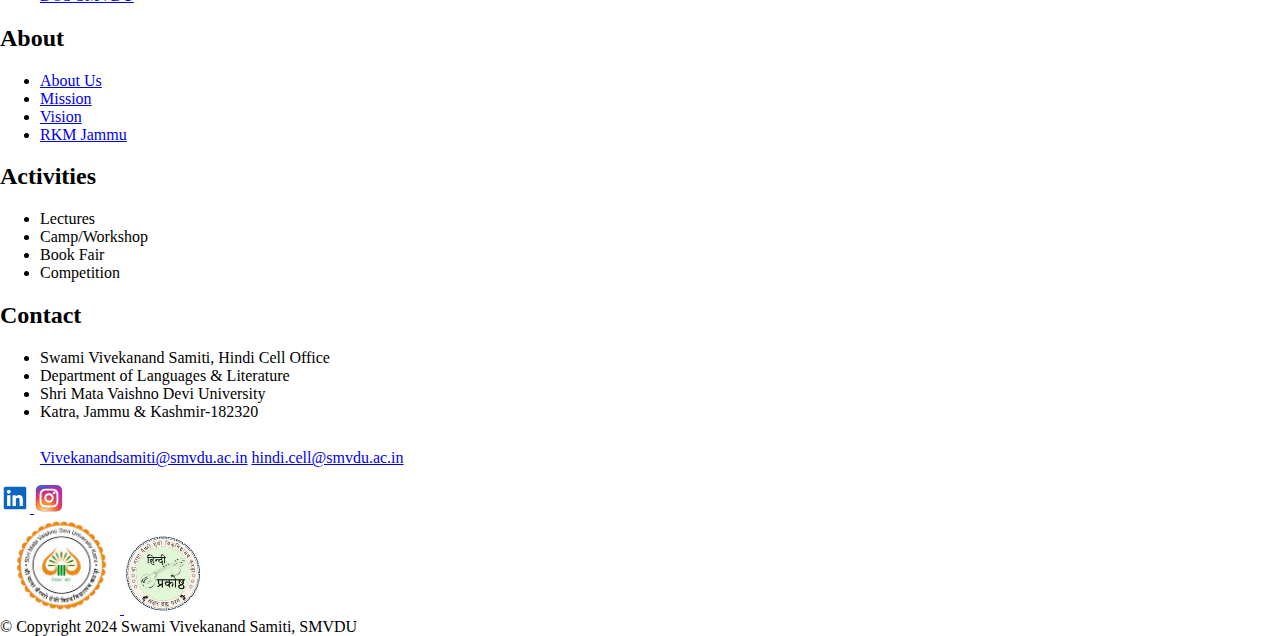
==== commit 28ac4c6b: "updated UI" ====
--- a/index.html
+++ b/index.html
@@ -12,6 +12,11 @@
       rel="stylesheet"
     />
     <link
+      href="https://fonts.googleapis.com/css2?family=Kalam:wght@300;400;700&display=swap"
+      rel="stylesheet"
+    />
+
+    <link
       rel="icon"
       type="image/png"
       href="./assets/images/Vivekanand Samiti logo .png"
@@ -53,6 +58,7 @@
             fontFamily: {
               swami: ["Wittgenstein", "sans-serif"],
               narendra: ["Margarine", "sans-serif"],
+              hindi: ["Kalam", "cursive"],
             },
           },
         },
@@ -63,7 +69,7 @@
   <body>
     <div class="custom-container">
       <nav
-        class="flex border-b border-vivek justify-between items-center py-2 bg-white font-swami !text-[#E6813D]"
+        class="flex border-b border-vivek justify-between items-center py-2 bg-white font-swami !text-[#E6813D] z-[99999]"
       >
         <a
           href="/"
@@ -94,7 +100,7 @@
         </button>
         <div
           id="nav-items"
-          class="hidden font-medium absolute lg:static top-0 right-0 w-full lg:w-1/2 h-full bg-white lg:flex justify-between items-center gap-3"
+          class="hidden font-medium absolute lg:static top-0 right-0 w-full lg:w-1/2 h-full bg-white lg:flex justify-between items-center gap-3 z-[999999]"
         >
           <svg
             id="close-icon"
@@ -160,14 +166,36 @@
         </div>
       </nav>
       <!-- navbar ends -->
-      <div class="infosection">
+
+      <div class="carousel z-20">
+        <div class="slides">
+          <img src="./assets/images/caarouselimages/1.png" alt="Image 1" />
+          <img src="./assets/images/caarouselimages/2.png" alt="Image 2" />
+          <img src="./assets/images/caarouselimages/3.png" alt="Image 3" />
+        </div>
+        <div class="controls">
+          <button id="prev" class="control">❮</button>
+          <button id="next" class="control">❯</button>
+        </div>
+        <div class="indicators">
+          <span class="indicator active" data-index="0"></span>
+          <span class="indicator" data-index="1"></span>
+          <span class="indicator" data-index="2"></span>
+        </div>
+      </div>
+
+      <div class="infosection bg-vivek">
         <div
-          class="infotext flex flex-col gap-3 lg:w-1/2 h-full lg:pt-20 lg:px-10"
+          class="infotext font-sans flex flex-col items-center gap-3 lg:pt-20 lg:px-10"
         >
-          <h1 class="font-bold text-2xl lg:text-4xl font-narendra text-white">
+          <h1
+            class="font-bold text-2xl lg:text-5xl font-sans border-b w-full text-center pb-2 text-white"
+          >
             Swami Vivekanand Samiti
           </h1>
-          <p class="text-sm md:text-base text-white font-semibold mt-6">
+          <p
+            class="text-sm md:text-base text-center w-2/3 pb-4 text-white font-semibold mt-6"
+          >
             Swami Vivekanand Samiti is a committee under Hindi Cell (Shri Mata
             Vaishno Devi University). The objective of this committee is to
             spread Vedanta, language, scriptures and Indian tradition among
@@ -191,7 +219,7 @@
 
       <div class="mt-10 flex flex-col lg:flex-row">
         <div class="flex flex-col items-center gap-4">
-          <span class="text-xl font-bold text-vivek"
+          <span class="text-xl font-bold text-vivek font-hindi"
             >स्वामी विवेकानंद जी की जीवनी
           </span>
           <iframe
@@ -207,7 +235,7 @@
           ></iframe>
         </div>
 
-        <div class="flex flex-col gap-3 justify-center p-3 px-6">
+        <div class="flex flex-col gap-3 justify-center p-3 px-6 font-hindi">
           <div class="flex flex-col">
             <p class="text-xl font-semibold">
               "स्वामीजी ने पूर्व और पश्चिम, धर्म और विज्ञान, अतीत और वर्तमान को
@@ -215,14 +243,14 @@
               देशवासियों ने अभूतपूर्व आत्म-सम्मान, आत्म-निर्भरता और
               आत्म-प्रवर्तन प्राप्त किया है।"
             </p>
-            <span class="self-end">- सुभाष चंद्र बोस</span>
+            <span class="self-end">- नेताजी सुभाष चंद्र बोस</span>
           </div>
           <div class="flex flex-col">
             <p class="text-xl font-semibold">
               "यदि आप भारत को जानना चाहते हैं, तो विवेकानंद का अध्ययन करें।
               उनमें सब कुछ सकारात्मक है और कुछ भी नकारात्मक नहीं।"
             </p>
-            <span class="self-end">- रवींद्रनाथ टैगोर</span>
+            <span class="self-end">-गुरुदेव रवींद्रनाथ टैगोर</span>
           </div>
         </div>
       </div>
@@ -230,7 +258,7 @@
 
       <div class="mt-10 flex flex-col lg:flex-row-reverse">
         <div class="flex flex-col items-center gap-4">
-          <span class="text-xl font-bold text-vivek"
+          <span class="text-xl font-bold text-vivek px-5 lg:px-0 text-center"
             >स्वामी विवेकानंद का ऐतिहासिक भाषण: विश्व धर्म महासभा, <br />
             शिकागो, सितंबर १८९३
           </span>
@@ -258,7 +286,7 @@
               1893 Chicago Speech</span
             >
           </div>
-          <div class="flex flex-col">
+          <div class="flex flex-col font-hindi">
             <p class="text-xl font-semibold">
               "मुझे गर्व है कि मेरा धर्म उन्हें सिखाता है जो दुनिया को सहनशीलता
               और सर्वव्यापी स्वीकृति दोनों सिखाता है।"
@@ -391,8 +419,8 @@
         </div>
       </div>
 
-      <div class="flex flex-col my-6 lg:px-20 lg:py-10">
-        <p class="text-2xl lg:text-4xl font-semibold">
+      <div class="flex flex-col my-6 px-5 lg:px-20 lg:py-10 font-hindi">
+        <p class="text-xl lg:text-3xl font-semibold">
           जिस समय जिस काम के लिए प्रतिज्ञा करो, ठीक उसी समय पर उसे करना ही
           चाहिए, नहीं तो लोगों का विश्वास उठ जाता है।
         </p>
@@ -442,7 +470,7 @@
             </div>
 
             <div
-              class="column row-start-3 w-[100vw] lg:w-auto flex flex-col gap-5"
+              class="column row-start-3 w-[60vw] lg:w-auto flex flex-col gap-5"
             >
               <h2 class="font-bold text-2xl">Contact</h2>
               <ul>
@@ -450,13 +478,40 @@
                 <li>Department of Languages & Literature</li>
                 <li>Shri Mata Vaishno Devi University</li>
                 <li>Katra, Jammu & Kashmir-182320</li>
-                <span>Email:</span>
-                <a href="mailto:Vivekanandsamiti@smvdu.ac.in"
-                  >Vivekanandsamiti@smvdu.ac.in</a
-                >
-                <a href="mailto:hindi.cell@smvdu.ac.in" class="pl-2"
-                  >hindi.cell@smvdu.ac.in</a
-                >
+                <div class="flex gap-2 items-center">
+                  <span
+                    ><svg
+                      width="24px"
+                      height="24px"
+                      viewBox="0 0 24 24"
+                      fill="#fff"
+                      xmlns="http://www.w3.org/2000/svg"
+                    >
+                      <g id="SVGRepo_bgCarrier" stroke-width="0"></g>
+                      <g
+                        id="SVGRepo_tracerCarrier"
+                        stroke-linecap="round"
+                        stroke-linejoin="round"
+                      ></g>
+                      <g id="SVGRepo_iconCarrier">
+                        <path
+                          fill-rule="evenodd"
+                          clip-rule="evenodd"
+                          d="M3.75 5.25L3 6V18L3.75 18.75H20.25L21 18V6L20.25 5.25H3.75ZM4.5 7.6955V17.25H19.5V7.69525L11.9999 14.5136L4.5 7.6955ZM18.3099 6.75H5.68986L11.9999 12.4864L18.3099 6.75Z"
+                          fill="#00000"
+                        ></path>
+                      </g>
+                    </svg>
+                  </span>
+                  <div class="flex flex-col">
+                    <a href="mailto:Vivekanandsamiti@smvdu.ac.in"
+                      >Vivekanandsamiti@smvdu.ac.in</a
+                    >
+                    <a href="mailto:hindi.cell@smvdu.ac.in" class="pl-2"
+                      >hindi.cell@smvdu.ac.in</a
+                    >
+                  </div>
+                </div>
               </ul>
             </div>
           </div>
@@ -602,14 +657,6 @@
                 />
               </a>
 
-              <a href="https://www.maavaishnodevi.org/">
-                <img
-                  src="./assets/images/images (1) (1).jpeg"
-                  alt="shrine board logo"
-                  width="80"
-                  class="object-contain mr-5 w-[80px]"
-                />
-              </a>
               <a href="https://hindicell.smvdu.ac.in/">
                 <img
                   src="./assets/images/logo.png"
--- a/style.css
+++ b/style.css
@@ -9,37 +9,34 @@
 }
 
 .infosection {
-  background-image: url("./assets/images/swamiji-removebg-preview.png");
-  height: 55vh;
+  height: fill;
+  padding: 50px;
   margin-top: 10px;
-  object-fit: contain;
+  object-fit: cover;
   background-repeat: no-repeat;
-  background-color: #c28251;
-  background-size: fill;
-  background-position: right;
+  background-size: contain;
 }
 
 li {
   cursor: pointer;
 }
 .infotext {
-  background: linear-gradient(to right, hsl(27, 72%, 90%, 0.3), #c28251);
   padding: 20px;
 }
 
 @media only screen and (max-width: 768px) {
-  .infosection {
-    background-image: url("./assets/images/swamiji-removebg-preview.png");
-    height: 65vh;
-    margin-top: 10px;
-    object-fit: contain;
-  }
-  .infotext {
-    padding-top: 18vh;
-    gap: 10px;
-  }
   .teamcard {
     width: 350px !important;
+  }
+  .slides img {
+    height: 22vh !important;
+  }
+  .infotext {
+    padding: 0;
+    width: auto;
+  }
+  .infotext p {
+    width: 90vw;
   }
 }
 
@@ -204,6 +201,10 @@
   animation-delay: calc(var(--duration) / -2);
 }
 
+.marquee img {
+  object-fit: contain;
+}
+
 @keyframes scroll {
   0% {
     transform: translateX(0);
@@ -213,3 +214,104 @@
     transform: translateX(calc(-100% - var(--gap)));
   }
 }
+
+.hero-container {
+  margin-inline: auto;
+  max-width: 1440px;
+}
+
+.custom-container {
+  padding-inline: unset;
+}
+.title {
+  font-size: clamp(35px, 4vw, 50px);
+  line-height: clamp(40px, 5vw, 65px);
+}
+.superTitle {
+  font-size: 16px;
+  font-weight: 500;
+  line-height: 19.36px;
+  color: #414ba6;
+  text-align: left;
+}
+.content_wrapper {
+  flex: 0 0 calc(55% - 100px);
+}
+.subtitle1 {
+  font-size: 16px !important;
+  font-weight: 400;
+  line-height: 1.75rem;
+  text-align: left;
+  color: #505050;
+}
+
+.carousel {
+  position: relative;
+  width: auto;
+  overflow: hidden;
+  border-radius: 10px;
+  box-shadow: 0 4px 8px rgba(0, 0, 0, 0.1);
+}
+
+.slides {
+  display: flex;
+  transition: transform 0.5s ease-in-out;
+}
+
+.slides img {
+  width: 1440px;
+  height: 600px;
+  object-fit: contain;
+  border-right: 2px solid #f0f0f0;
+}
+
+.slides img:last-child {
+  border-right: none;
+}
+
+.controls {
+  position: absolute;
+  top: 50%;
+  width: 100%;
+  display: flex;
+  justify-content: space-between;
+  transform: translateY(-50%);
+  padding-left: 1%;
+  padding-right: 1%;
+}
+
+.control {
+  background: rgba(0, 0, 0, 0.5);
+  border: none;
+  color: white;
+  font-size: 1rem;
+  cursor: pointer;
+  padding: 0.5rem;
+  border-radius: 50%;
+  width: 2rem;
+}
+
+.control:focus {
+  outline: none;
+}
+
+.indicators {
+  position: absolute;
+  bottom: 10px;
+  width: 100%;
+  display: flex;
+  justify-content: center;
+  gap: 0.5rem;
+}
+
+.indicator {
+  width: 10px;
+  height: 10px;
+  background: rgba(0, 0, 0, 0.5);
+  border-radius: 50%;
+  cursor: pointer;
+}
+
+.indicator.active {
+  background: #e6813d;
+}
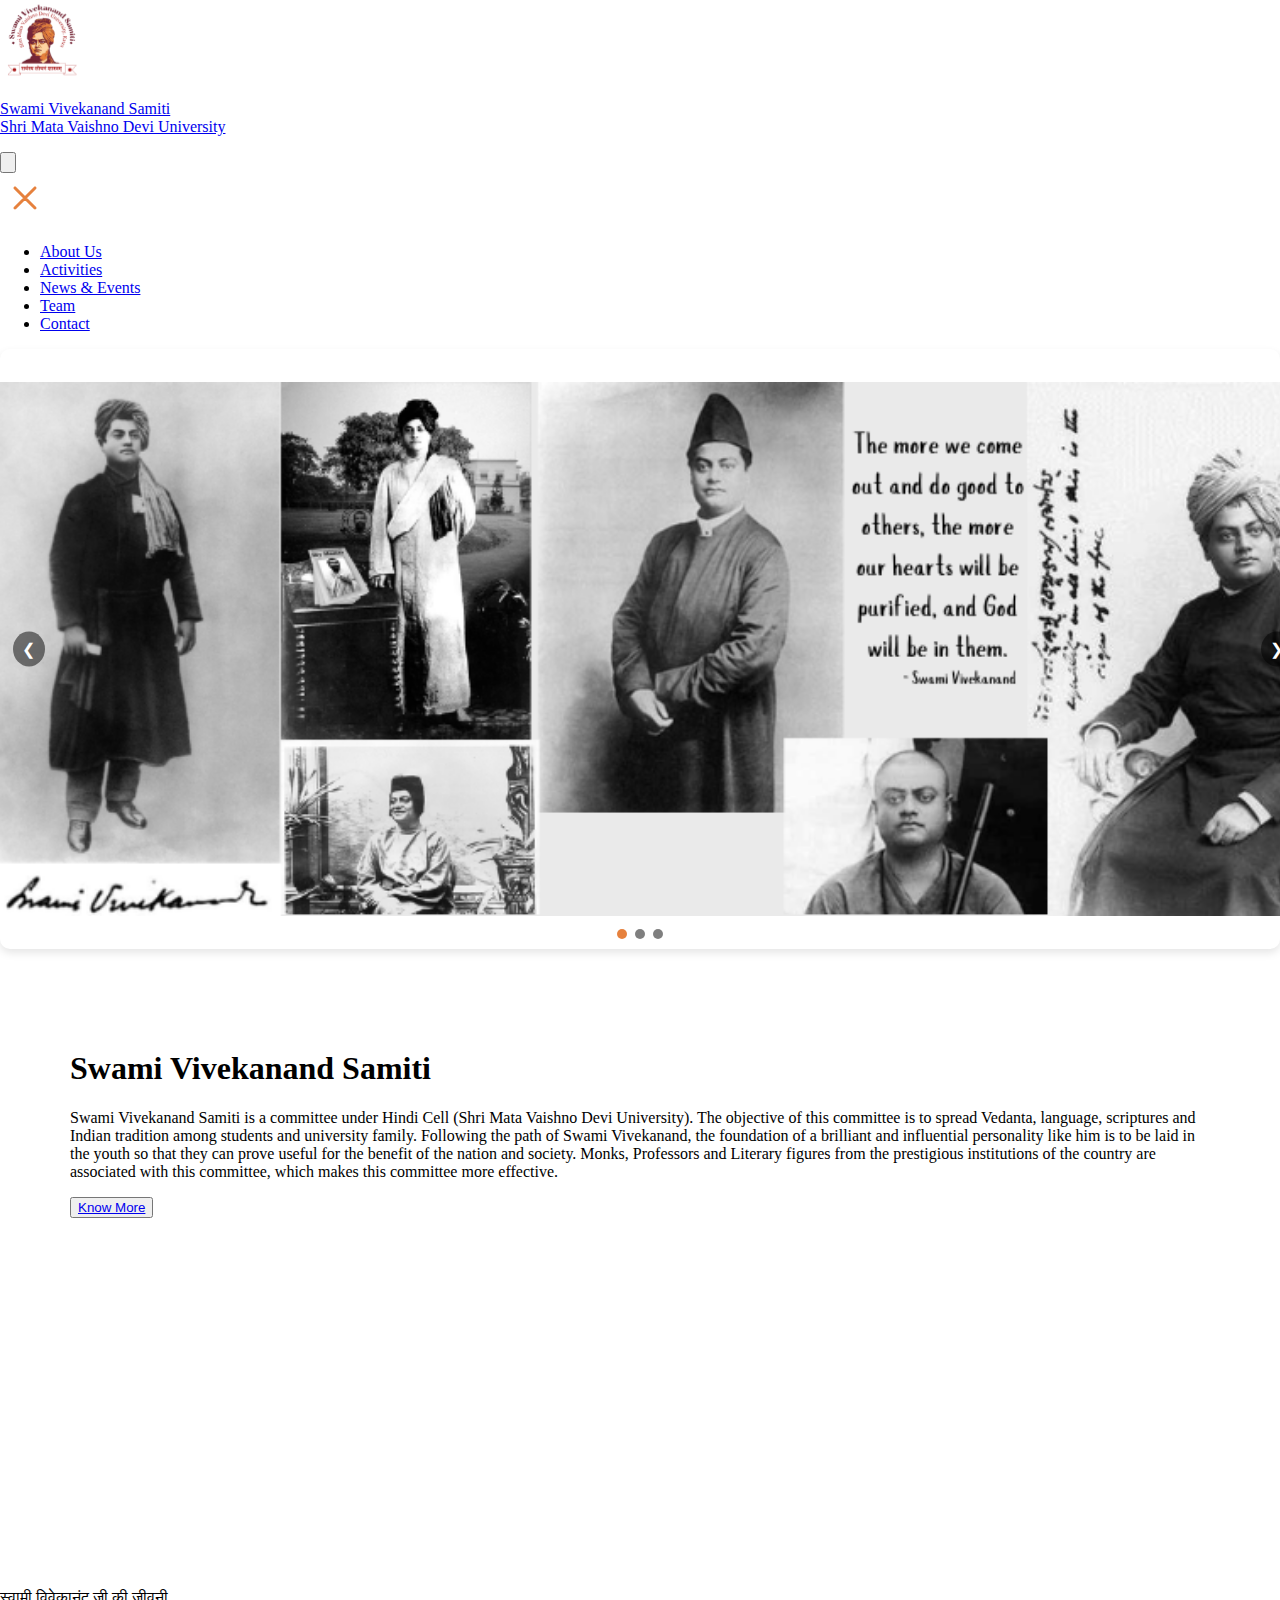
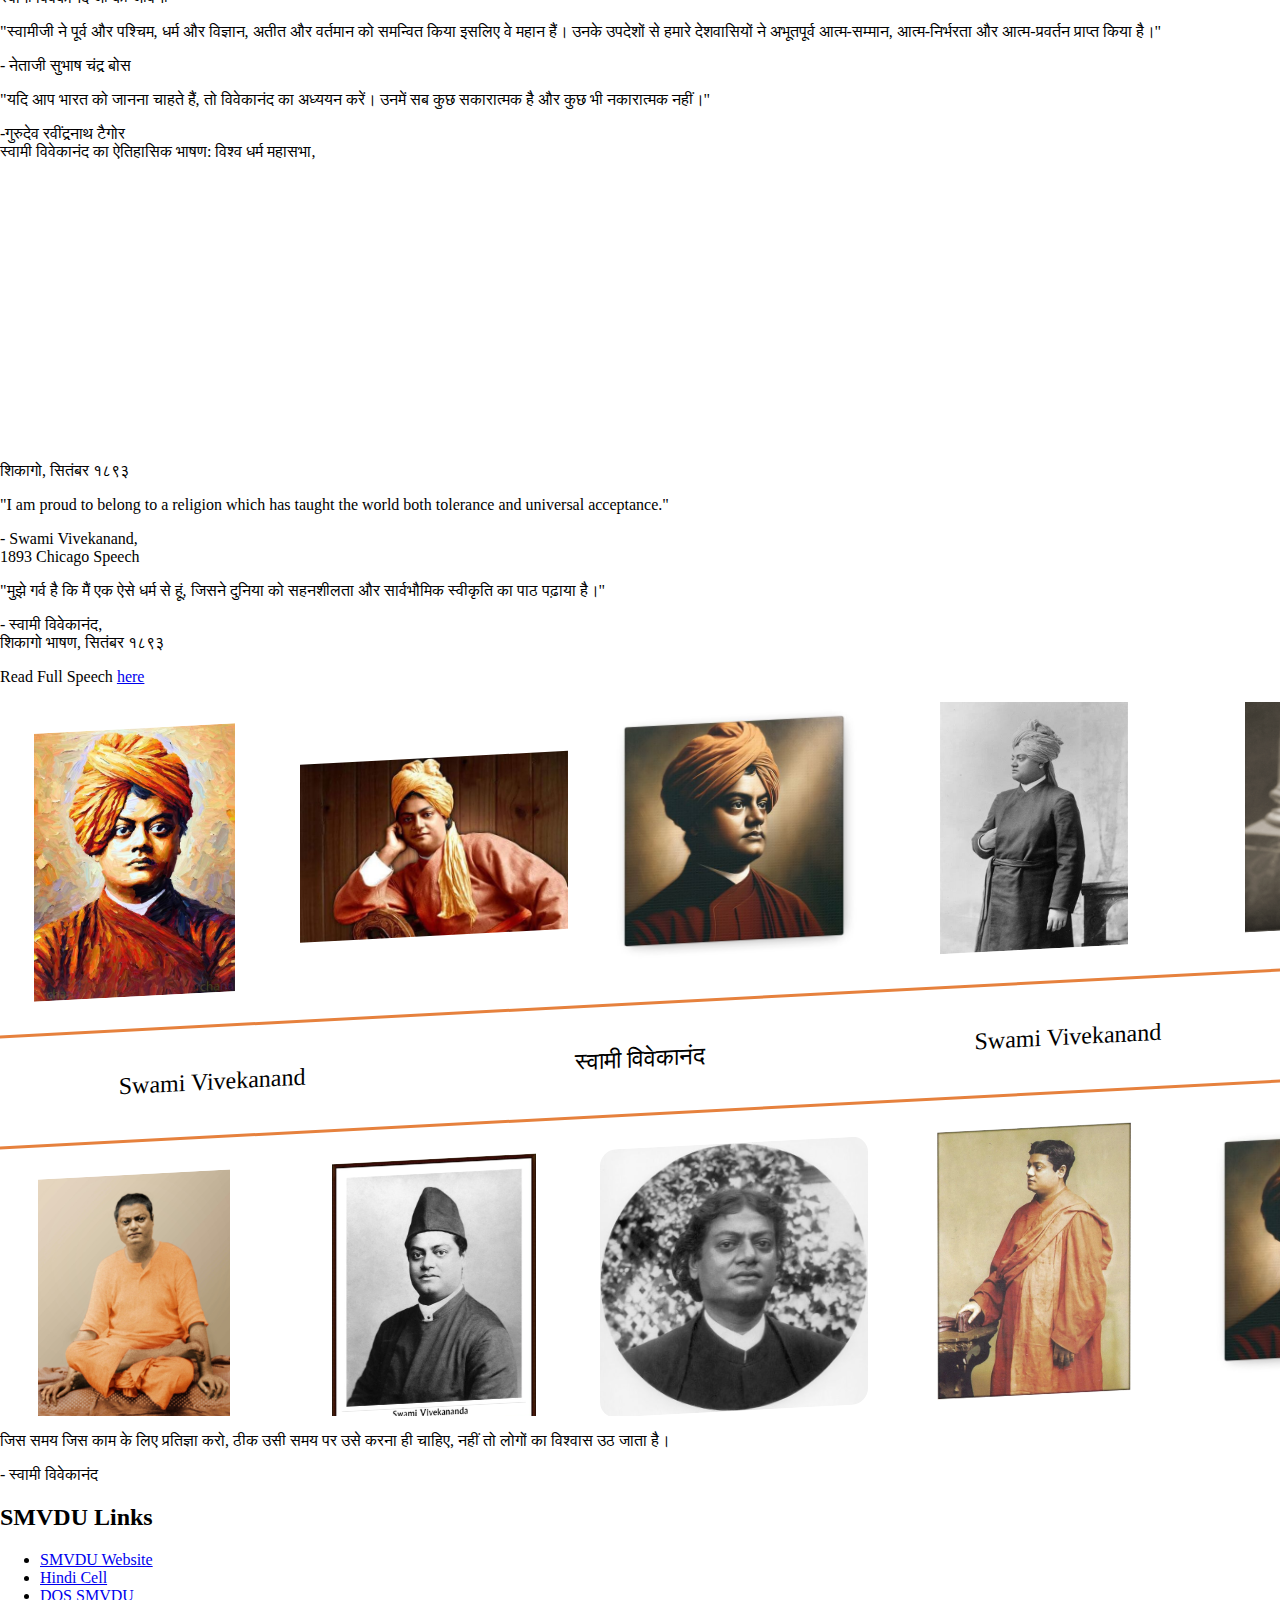
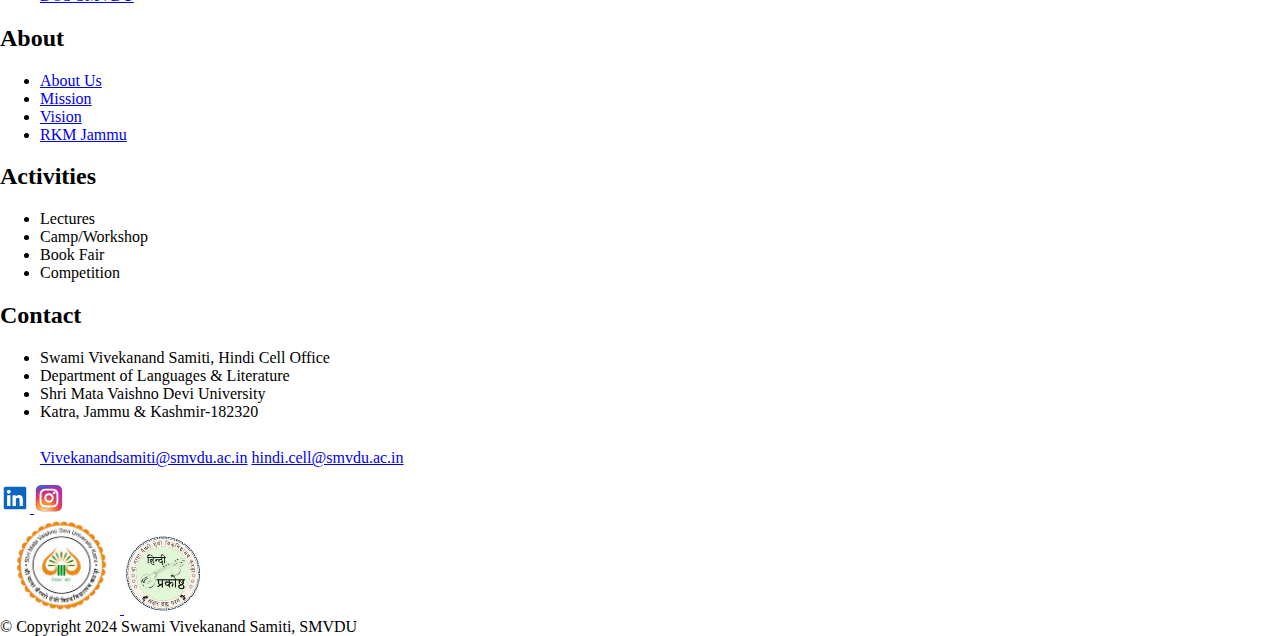
==== commit 89792096: "Update index.html" ====
--- a/index.html
+++ b/index.html
@@ -238,10 +238,7 @@
         <div class="flex flex-col gap-3 justify-center p-3 px-6 font-hindi">
           <div class="flex flex-col">
             <p class="text-xl font-semibold">
-              "स्वामीजी ने पूर्व और पश्चिम, धर्म और विज्ञान, अतीत और वर्तमान को
-              समन्वित किया। और इसलिए वे महान हैं। उनके उपदेशों से हमारे
-              देशवासियों ने अभूतपूर्व आत्म-सम्मान, आत्म-निर्भरता और
-              आत्म-प्रवर्तन प्राप्त किया है।"
+              "स्वामीजी ने पूर्व और पश्चिम, धर्म और विज्ञान, अतीत और वर्तमान को समन्वित किया इसलिए वे महान हैं। उनके उपदेशों से हमारे देशवासियों ने अभूतपूर्व आत्म-सम्मान, आत्म-निर्भरता और आत्म-प्रवर्तन प्राप्त किया है।"
             </p>
             <span class="self-end">- नेताजी सुभाष चंद्र बोस</span>
           </div>
@@ -288,8 +285,7 @@
           </div>
           <div class="flex flex-col font-hindi">
             <p class="text-xl font-semibold">
-              "मुझे गर्व है कि मेरा धर्म उन्हें सिखाता है जो दुनिया को सहनशीलता
-              और सर्वव्यापी स्वीकृति दोनों सिखाता है।"
+              "मुझे गर्व है कि मैं एक ऐसे धर्म से हूं, जिसने दुनिया को सहनशीलता और सार्वभौमिक स्वीकृति का पाठ पढ़ाया है।"
             </p>
             <span class="self-end"
               >- स्वामी विवेकानंद, <br />
